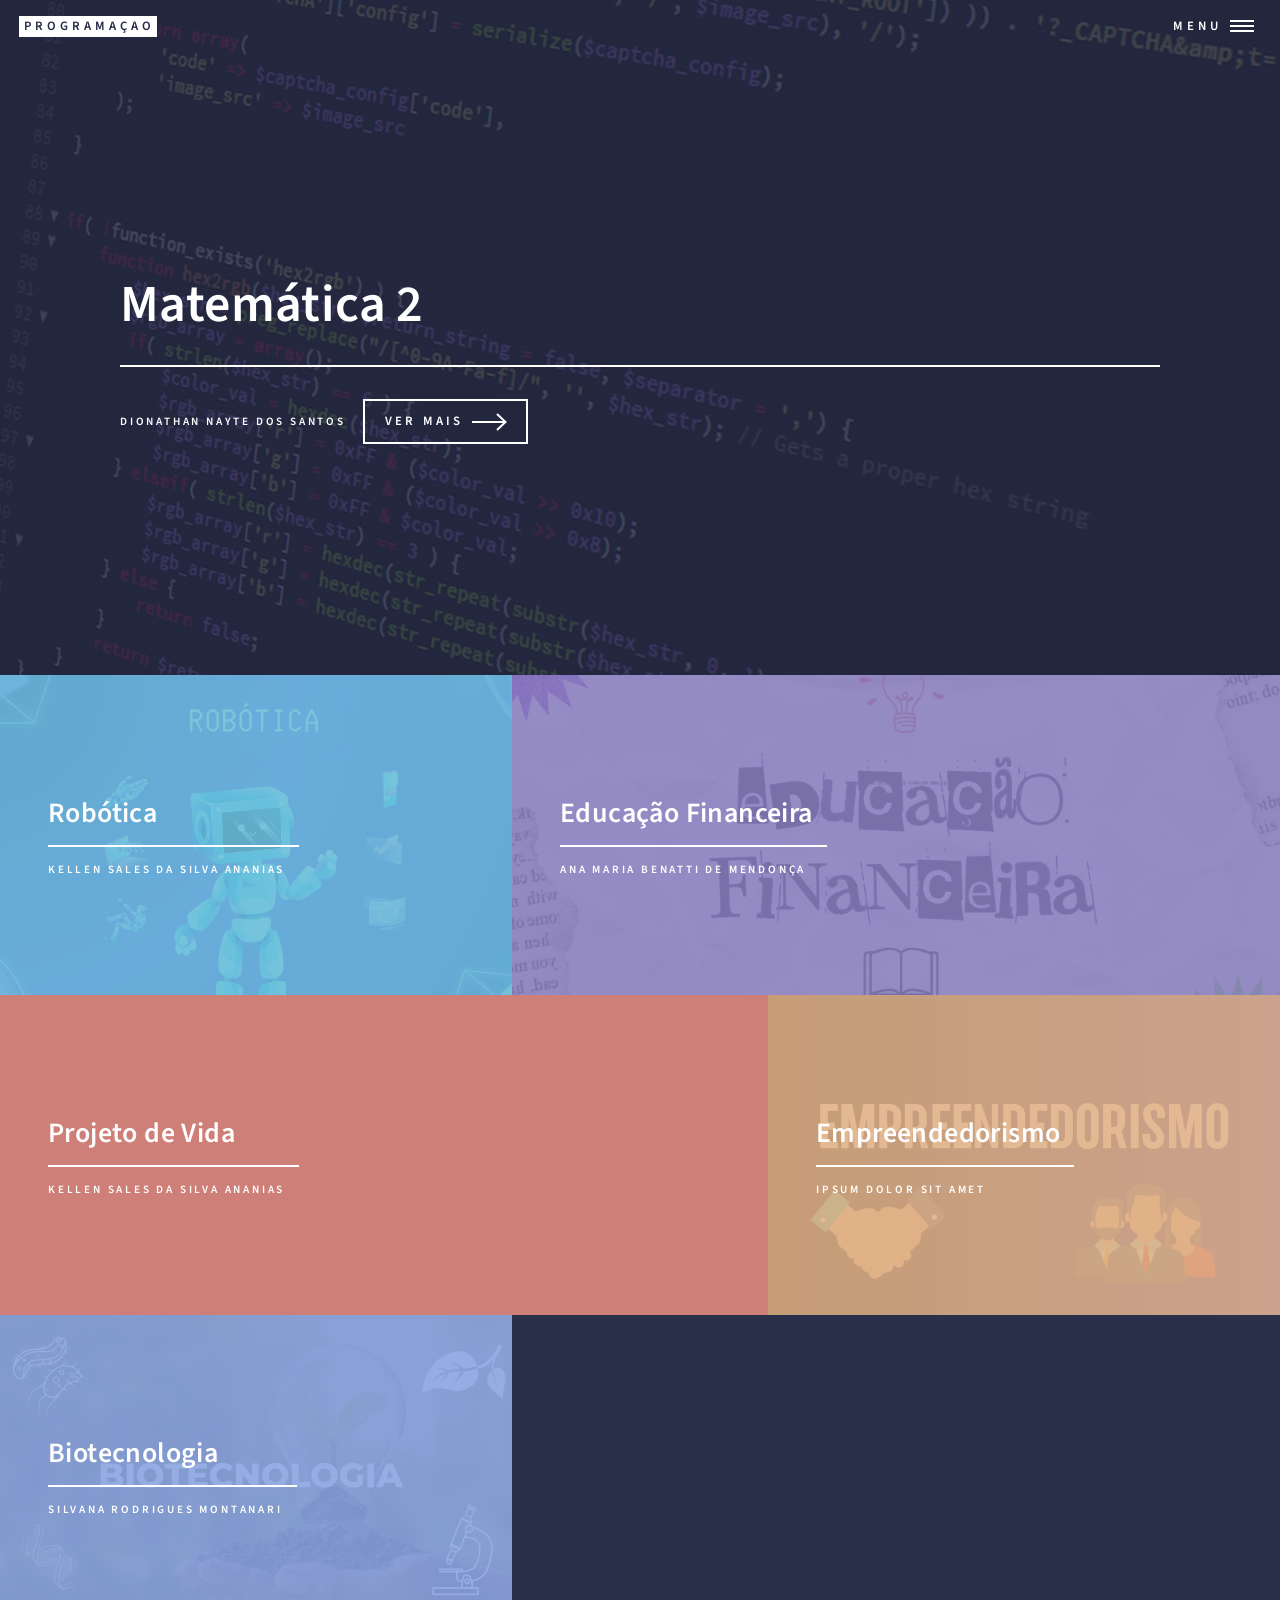
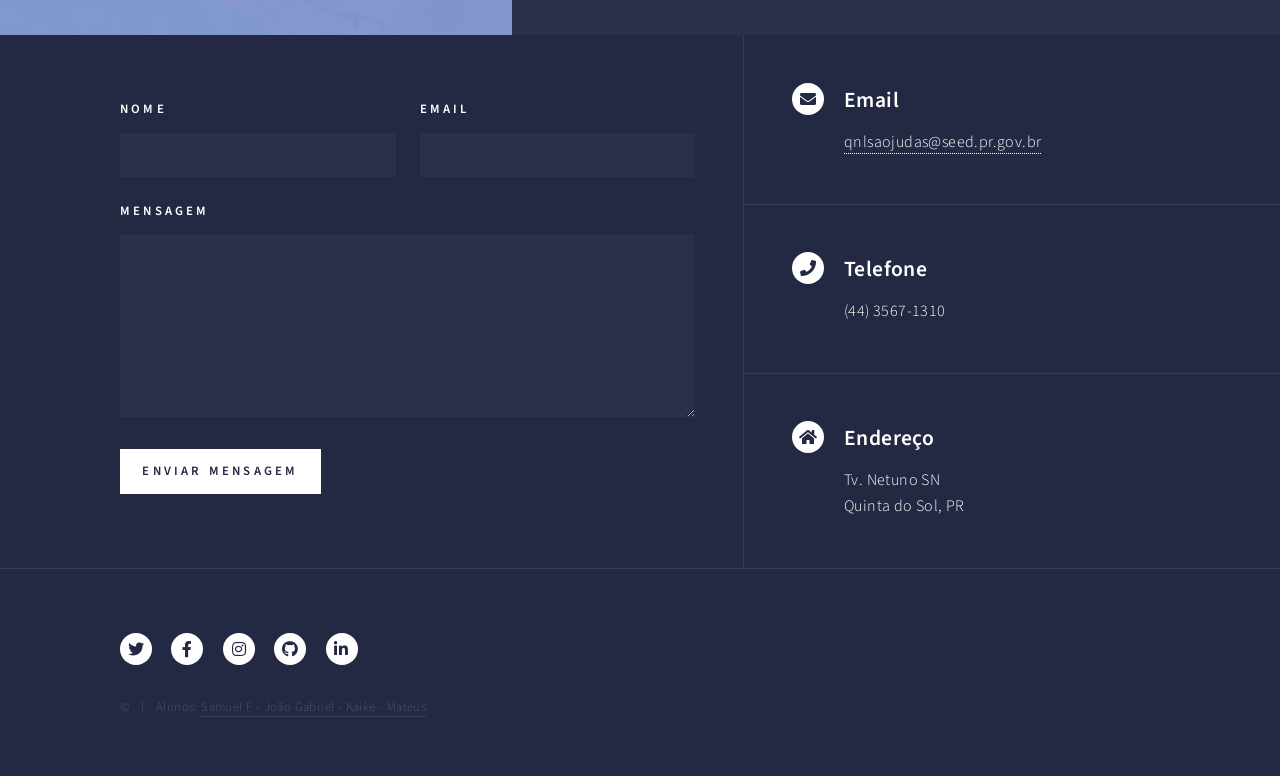
==== index.html @ 51cece38 "Add files via upload" ====
<!DOCTYPE HTML>
<!--
	Forty by HTML5 UP
	html5up.net | @ajlkn
	Free for personal and commercial use under the CCA 3.0 license (html5up.net/license)
-->
<html>
	<head>
		<title>Programaçao</title>
		<meta charset="utf-8" />
		<meta name="viewport" content="width=device-width, initial-scale=1, user-scalable=no" />
		<link rel="stylesheet" href="assets/css/main.css" />
		<noscript><link rel="stylesheet" href="assets/css/noscript.css" /></noscript>
	</head>
	<body class="is-preload">

		<!-- Wrapper -->
			<div id="wrapper">

				<!-- Header -->
					<header id="header" class="alt">
						<a href="index.html" class="logo"><strong>Programaçao</strong></a>
						<nav>
							<a href="#menu">Menu</a>
						</nav>
					</header>

				<!-- Menu -->
					<nav id="menu">
						<ul class="links">
							<li><a href="index.html">Inicio</a></li>
						</ul>
						<ul class="actions stacked">
							<li><a href="#" class="button primary fit">Ver mais</a></li>
							<li><a href="#" class="button fit">Log In</a></li>
						</ul>
					</nav>

				<!-- Banner -->
					<section id="banner" class="major">
						<div class="inner">
							<header class="major">
								<h1>Matemática 2</h1>
							</header>
							<div class="content">
								<p>Dionathan Nayte dos Santos</p>
								<ul class="actions">
									<li><a href="#one" class="button next scrolly">Ver mais</a></li>
								</ul>
							</div>
						</div>
					</section>

				<!-- Main -->
					<div id="main">

						<!-- One -->
							<section id="one" class="tiles">
								<article>
									<span class="image">
										<img src="images/robo.png" alt="" />
									</span>
									<header class="major">
										<h3><a href="landing.html" class="link">Robótica</a></h3>
										<p>KELLEN SALES DA SILVA ANANIAS</p>
									</header>
								</article>
								<article>
									<span class="image">
										<img src="images/Design.jpg" alt="" />
									</span>
									<header class="major">
										<h3><a href="landing.html" class="link">Educação Financeira</a></h3>
										<p>Ana Maria Benatti De Mendonça</p>
									</header>
								</article>
								<article>
									<span class="image">
										<img src="images/projeto.png" alt="" />
									</span>
									<header class="major">
										<h3><a href="landing.html" class="link">Projeto de Vida</a></h3>
										<p>KELLEN SALES DA SILVA ANANIAS</p>
									</header>
								</article>
								
								<article>
									<span class="image">
										<img src="images/empreender.png" alt="" />
									</span>
									<header class="major">
										<h3><a href="landing.html" class="link">Empreendedorismo</a></h3>
										<p>Ipsum dolor sit amet</p>
									</header>
								</article>
								<article>
									<span class="image">
										<img src="images/biotec.png" alt="" />
									</span>
									<header class="major">
										<h3><a href="landing.html" class="link">Biotecnologia</a></h3>
										<p>Silvana Rodrigues Montanari</p>
									</header>
								</article>
							</section>


					</div>

				<!-- Contact -->
					<section id="contact">
						<div class="inner">
							<section>
								<form method="post" action="#">
									<div class="fields">
										<div class="field half">
											<label for="name">Nome</label>
											<input type="text" name="name" id="name" />
										</div>
										<div class="field half">
											<label for="email">Email</label>
											<input type="text" name="email" id="email" />
										</div>
										<div class="field">
											<label for="message">Mensagem</label>
											<textarea name="message" id="message" rows="6"></textarea>
										</div>
									</div>
									<ul class="actions">
										<li><input type="submit" value="Enviar mensagem" class="primary" /></li>
									</ul>
								</form>
							</section>
							<section class="split">
								<section>
									<div class="contact-method">
										<span class="icon solid alt fa-envelope"></span>
										<h3>Email</h3>
										<a href="#">qnlsaojudas@seed.pr.gov.br</a>
									</div>
								</section>
								<section>
									<div class="contact-method">
										<span class="icon solid alt fa-phone"></span>
										<h3>Telefone</h3>
										<span>(44) 3567-1310</span>
									</div>
								</section>
								<section>
									<div class="contact-method">
										<span class="icon solid alt fa-home"></span>
										<h3>Endereço</h3>
										<span>Tv. Netuno SN<br />
										Quinta do Sol, PR<br /></span>
									</div>
								</section>
							</section>
						</div>
					</section>

				<!-- Footer -->
					<footer id="footer">
						<div class="inner">
							<ul class="icons">
								<li><a href="#" class="icon brands alt fa-twitter"><span class="label">Twitter</span></a></li>
								<li><a href="#" class="icon brands alt fa-facebook-f"><span class="label">Facebook</span></a></li>
								<li><a href="#" class="icon brands alt fa-instagram"><span class="label">Instagram</span></a></li>
								<li><a href="#" class="icon brands alt fa-github"><span class="label">GitHub</span></a></li>
								<li><a href="#" class="icon brands alt fa-linkedin-in"><span class="label">LinkedIn</span></a></li>
							</ul>
							<ul class="copyright">
								<li>&copy;</li><li>Alunos: <a href="">Samuel F - João Gabriel - Kaike - Mateus</a></li>
							</ul>
						</div>
					</footer>

			</div>

		<!-- Scripts -->
			<script src="assets/js/jquery.min.js"></script>
			<script src="assets/js/jquery.scrolly.min.js"></script>
			<script src="assets/js/jquery.scrollex.min.js"></script>
			<script src="assets/js/browser.min.js"></script>
			<script src="assets/js/breakpoints.min.js"></script>
			<script src="assets/js/util.js"></script>
			<script src="assets/js/main.js"></script>

	</body>
</html>
---- assets/css/main.css ----
@import url(fontawesome-all.min.css);
@import url("https://fonts.googleapis.com/css?family=Source+Sans+Pro:300,300italic,600,600italic");

/*
	Forty by HTML5 UP
	html5up.net | @ajlkn
	Free for personal and commercial use under the CCA 3.0 license (html5up.net/license)
*/

html, body, div, span, applet, object,
iframe, h1, h2, h3, h4, h5, h6, p, blockquote,
pre, a, abbr, acronym, address, big, cite,
code, del, dfn, em, img, ins, kbd, q, s, samp,
small, strike, strong, sub, sup, tt, var, b,
u, i, center, dl, dt, dd, ol, ul, li, fieldset,
form, label, legend, table, caption, tbody,
tfoot, thead, tr, th, td, article, aside,
canvas, details, embed, figure, figcaption,
footer, header, hgroup, menu, nav, output, ruby,
section, summary, time, mark, audio, video {
	margin: 0;
	padding: 0;
	border: 0;
	font-size: 100%;
	font: inherit;
	vertical-align: baseline;}

article, aside, details, figcaption, figure,
footer, header, hgroup, menu, nav, section {
	display: block;}

body {
	line-height: 1;
}

ol, ul {
	list-style: none;
}

blockquote, q {
	quotes: none;
}

	blockquote:before, blockquote:after, q:before, q:after {
		content: '';
		content: none;
	}

table {
	border-collapse: collapse;
	border-spacing: 0;
}

body {
	-webkit-text-size-adjust: none;
}

mark {
	background-color: transparent;
	color: inherit;
}

input::-moz-focus-inner {
	border: 0;
	padding: 0;
}

input, select, textarea {
	-moz-appearance: none;
	-webkit-appearance: none;
	-ms-appearance: none;
	appearance: none;
}

/* Basic */

	@-ms-viewport {
		width: device-width;
	}

	body {
		-ms-overflow-style: scrollbar;
	}

	@media screen and (max-width: 480px) {

		html, body {
			min-width: 320px;
		}

	}

	html {
		box-sizing: border-box;
	}

	*, *:before, *:after {
		box-sizing: inherit;
	}

	body {
		background: #242943;
	}

		body.is-preload *, body.is-preload *:before, body.is-preload *:after {
			-moz-animation: none !important;
			-webkit-animation: none !important;
			-ms-animation: none !important;
			animation: none !important;
			-moz-transition: none !important;
			-webkit-transition: none !important;
			-ms-transition: none !important;
			transition: none !important;
		}

/* Type */

	body, input, select, textarea {
		color: #ffffff;
		font-family: "Source Sans Pro", Helvetica, sans-serif;
		font-size: 17pt;
		font-weight: 300;
		letter-spacing: 0.025em;
		line-height: 1.65;
	}

		@media screen and (max-width: 1680px) {

			body, input, select, textarea {
				font-size: 14pt;
			}

		}

		@media screen and (max-width: 1280px) {

			body, input, select, textarea {
				font-size: 12pt;
			}

		}

		@media screen and (max-width: 360px) {

			body, input, select, textarea {
				font-size: 11pt;
			}

		}

	a {
		-moz-transition: color 0.2s ease-in-out, border-bottom-color 0.2s ease-in-out;
		-webkit-transition: color 0.2s ease-in-out, border-bottom-color 0.2s ease-in-out;
		-ms-transition: color 0.2s ease-in-out, border-bottom-color 0.2s ease-in-out;
		transition: color 0.2s ease-in-out, border-bottom-color 0.2s ease-in-out;
		border-bottom: dotted 1px;
		color: inherit;
		text-decoration: none;
	}

		a:hover {
			border-bottom-color: transparent;
			color: #9bf1ff !important;
		}

		a:active {
			color: #53e3fb !important;
		}

	strong, b {
		color: #ffffff;
		font-weight: 600;
	}

	em, i {
		font-style: italic;
	}

	p {
		margin: 0 0 2em 0;
	}

	h1, h2, h3, h4, h5, h6 {
		color: #ffffff;
		font-weight: 600;
		line-height: 1.65;
		margin: 0 0 1em 0;
	}

		h1 a, h2 a, h3 a, h4 a, h5 a, h6 a {
			color: inherit;
			border-bottom: 0;
		}

	h1 {
		font-size: 2.5em;
	}

	h2 {
		font-size: 1.75em;
	}

	h3 {
		font-size: 1.35em;
	}

	h4 {
		font-size: 1.1em;
	}

	h5 {
		font-size: 0.9em;
	}

	h6 {
		font-size: 0.7em;
	}

	@media screen and (max-width: 736px) {

		h1 {
			font-size: 2em;
		}

		h2 {
			font-size: 1.5em;
		}

		h3 {
			font-size: 1.25em;
		}

	}

	sub {
		font-size: 0.8em;
		position: relative;
		top: 0.5em;
	}

	sup {
		font-size: 0.8em;
		position: relative;
		top: -0.5em;
	}

	blockquote {
		border-left: solid 4px rgba(212, 212, 255, 0.1);
		font-style: italic;
		margin: 0 0 2em 0;
		padding: 0.5em 0 0.5em 2em;
	}

	code {
		background: rgba(212, 212, 255, 0.035);
		font-family: "Courier New", monospace;
		font-size: 0.9em;
		margin: 0 0.25em;
		padding: 0.25em 0.65em;
	}

	pre {
		-webkit-overflow-scrolling: touch;
		font-family: "Courier New", monospace;
		font-size: 0.9em;
		margin: 0 0 2em 0;
	}

		pre code {
			display: block;
			line-height: 1.75;
			padding: 1em 1.5em;
			overflow-x: auto;
		}

	hr {
		border: 0;
		border-bottom: solid 1px rgba(212, 212, 255, 0.1);
		margin: 2em 0;
	}

		hr.major {
			margin: 3em 0;
		}

	.align-left {
		text-align: left;
	}

	.align-center {
		text-align: center;
	}

	.align-right {
		text-align: right;
	}

/* Row */

	.row {
		display: flex;
		flex-wrap: wrap;
		box-sizing: border-box;
		align-items: stretch;
	}

		.row > * {
			box-sizing: border-box;
		}

		.row.gtr-uniform > * > :last-child {
			margin-bottom: 0;
		}

		.row.aln-left {
			justify-content: flex-start;
		}

		.row.aln-center {
			justify-content: center;
		}

		.row.aln-right {
			justify-content: flex-end;
		}

		.row.aln-top {
			align-items: flex-start;
		}

		.row.aln-middle {
			align-items: center;
		}

		.row.aln-bottom {
			align-items: flex-end;
		}

		.row > .imp {
			order: -1;
		}

		.row > .col-1 {
			width: 8.33333%;
		}

		.row > .off-1 {
			margin-left: 8.33333%;
		}

		.row > .col-2 {
			width: 16.66667%;
		}

		.row > .off-2 {
			margin-left: 16.66667%;
		}

		.row > .col-3 {
			width: 25%;
		}

		.row > .off-3 {
			margin-left: 25%;
		}

		.row > .col-4 {
			width: 33.33333%;
		}

		.row > .off-4 {
			margin-left: 33.33333%;
		}

		.row > .col-5 {
			width: 41.66667%;
		}

		.row > .off-5 {
			margin-left: 41.66667%;
		}

		.row > .col-6 {
			width: 50%;
		}

		.row > .off-6 {
			margin-left: 50%;
		}

		.row > .col-7 {
			width: 58.33333%;
		}

		.row > .off-7 {
			margin-left: 58.33333%;
		}

		.row > .col-8 {
			width: 66.66667%;
		}

		.row > .off-8 {
			margin-left: 66.66667%;
		}

		.row > .col-9 {
			width: 75%;
		}

		.row > .off-9 {
			margin-left: 75%;
		}

		.row > .col-10 {
			width: 83.33333%;
		}

		.row > .off-10 {
			margin-left: 83.33333%;
		}

		.row > .col-11 {
			width: 91.66667%;
		}

		.row > .off-11 {
			margin-left: 91.66667%;
		}

		.row > .col-12 {
			width: 100%;
		}

		.row > .off-12 {
			margin-left: 100%;
		}

		.row.gtr-0 {
			margin-top: 0;
			margin-left: 0em;
		}

			.row.gtr-0 > * {
				padding: 0 0 0 0em;
			}

			.row.gtr-0.gtr-uniform {
				margin-top: 0em;
			}

				.row.gtr-0.gtr-uniform > * {
					padding-top: 0em;
				}

		.row.gtr-25 {
			margin-top: 0;
			margin-left: -0.5em;
		}

			.row.gtr-25 > * {
				padding: 0 0 0 0.5em;
			}

			.row.gtr-25.gtr-uniform {
				margin-top: -0.5em;
			}

				.row.gtr-25.gtr-uniform > * {
					padding-top: 0.5em;
				}

		.row.gtr-50 {
			margin-top: 0;
			margin-left: -1em;
		}

			.row.gtr-50 > * {
				padding: 0 0 0 1em;
			}

			.row.gtr-50.gtr-uniform {
				margin-top: -1em;
			}

				.row.gtr-50.gtr-uniform > * {
					padding-top: 1em;
				}

		.row {
			margin-top: 0;
			margin-left: -2em;
		}

			.row > * {
				padding: 0 0 0 2em;
			}

			.row.gtr-uniform {
				margin-top: -2em;
			}

				.row.gtr-uniform > * {
					padding-top: 2em;
				}

		.row.gtr-150 {
			margin-top: 0;
			margin-left: -3em;
		}

			.row.gtr-150 > * {
				padding: 0 0 0 3em;
			}

			.row.gtr-150.gtr-uniform {
				margin-top: -3em;
			}

				.row.gtr-150.gtr-uniform > * {
					padding-top: 3em;
				}

		.row.gtr-200 {
			margin-top: 0;
			margin-left: -4em;
		}

			.row.gtr-200 > * {
				padding: 0 0 0 4em;
			}

			.row.gtr-200.gtr-uniform {
				margin-top: -4em;
			}

				.row.gtr-200.gtr-uniform > * {
					padding-top: 4em;
				}

		@media screen and (max-width: 1680px) {

			.row {
				display: flex;
				flex-wrap: wrap;
				box-sizing: border-box;
				align-items: stretch;
			}

				.row > * {
					box-sizing: border-box;
				}

				.row.gtr-uniform > * > :last-child {
					margin-bottom: 0;
				}

				.row.aln-left {
					justify-content: flex-start;
				}

				.row.aln-center {
					justify-content: center;
				}

				.row.aln-right {
					justify-content: flex-end;
				}

				.row.aln-top {
					align-items: flex-start;
				}

				.row.aln-middle {
					align-items: center;
				}

				.row.aln-bottom {
					align-items: flex-end;
				}

				.row > .imp-xlarge {
					order: -1;
				}

				.row > .col-1-xlarge {
					width: 8.33333%;
				}

				.row > .off-1-xlarge {
					margin-left: 8.33333%;
				}

				.row > .col-2-xlarge {
					width: 16.66667%;
				}

				.row > .off-2-xlarge {
					margin-left: 16.66667%;
				}

				.row > .col-3-xlarge {
					width: 25%;
				}

				.row > .off-3-xlarge {
					margin-left: 25%;
				}

				.row > .col-4-xlarge {
					width: 33.33333%;
				}

				.row > .off-4-xlarge {
					margin-left: 33.33333%;
				}

				.row > .col-5-xlarge {
					width: 41.66667%;
				}

				.row > .off-5-xlarge {
					margin-left: 41.66667%;
				}

				.row > .col-6-xlarge {
					width: 50%;
				}

				.row > .off-6-xlarge {
					margin-left: 50%;
				}

				.row > .col-7-xlarge {
					width: 58.33333%;
				}

				.row > .off-7-xlarge {
					margin-left: 58.33333%;
				}

				.row > .col-8-xlarge {
					width: 66.66667%;
				}

				.row > .off-8-xlarge {
					margin-left: 66.66667%;
				}

				.row > .col-9-xlarge {
					width: 75%;
				}

				.row > .off-9-xlarge {
					margin-left: 75%;
				}

				.row > .col-10-xlarge {
					width: 83.33333%;
				}

				.row > .off-10-xlarge {
					margin-left: 83.33333%;
				}

				.row > .col-11-xlarge {
					width: 91.66667%;
				}

				.row > .off-11-xlarge {
					margin-left: 91.66667%;
				}

				.row > .col-12-xlarge {
					width: 100%;
				}

				.row > .off-12-xlarge {
					margin-left: 100%;
				}

				.row.gtr-0 {
					margin-top: 0;
					margin-left: 0em;
				}

					.row.gtr-0 > * {
						padding: 0 0 0 0em;
					}

					.row.gtr-0.gtr-uniform {
						margin-top: 0em;
					}

						.row.gtr-0.gtr-uniform > * {
							padding-top: 0em;
						}

				.row.gtr-25 {
					margin-top: 0;
					margin-left: -0.5em;
				}

					.row.gtr-25 > * {
						padding: 0 0 0 0.5em;
					}

					.row.gtr-25.gtr-uniform {
						margin-top: -0.5em;
					}

						.row.gtr-25.gtr-uniform > * {
							padding-top: 0.5em;
						}

				.row.gtr-50 {
					margin-top: 0;
					margin-left: -1em;
				}

					.row.gtr-50 > * {
						padding: 0 0 0 1em;
					}

					.row.gtr-50.gtr-uniform {
						margin-top: -1em;
					}

						.row.gtr-50.gtr-uniform > * {
							padding-top: 1em;
						}

				.row {
					margin-top: 0;
					margin-left: -2em;
				}

					.row > * {
						padding: 0 0 0 2em;
					}

					.row.gtr-uniform {
						margin-top: -2em;
					}

						.row.gtr-uniform > * {
							padding-top: 2em;
						}

				.row.gtr-150 {
					margin-top: 0;
					margin-left: -3em;
				}

					.row.gtr-150 > * {
						padding: 0 0 0 3em;
					}

					.row.gtr-150.gtr-uniform {
						margin-top: -3em;
					}

						.row.gtr-150.gtr-uniform > * {
							padding-top: 3em;
						}

				.row.gtr-200 {
					margin-top: 0;
					margin-left: -4em;
				}

					.row.gtr-200 > * {
						padding: 0 0 0 4em;
					}

					.row.gtr-200.gtr-uniform {
						margin-top: -4em;
					}

						.row.gtr-200.gtr-uniform > * {
							padding-top: 4em;
						}

		}

		@media screen and (max-width: 1280px) {

			.row {
				display: flex;
				flex-wrap: wrap;
				box-sizing: border-box;
				align-items: stretch;
			}

				.row > * {
					box-sizing: border-box;
				}

				.row.gtr-uniform > * > :last-child {
					margin-bottom: 0;
				}

				.row.aln-left {
					justify-content: flex-start;
				}

				.row.aln-center {
					justify-content: center;
				}

				.row.aln-right {
					justify-content: flex-end;
				}

				.row.aln-top {
					align-items: flex-start;
				}

				.row.aln-middle {
					align-items: center;
				}

				.row.aln-bottom {
					align-items: flex-end;
				}

				.row > .imp-large {
					order: -1;
				}

				.row > .col-1-large {
					width: 8.33333%;
				}

				.row > .off-1-large {
					margin-left: 8.33333%;
				}

				.row > .col-2-large {
					width: 16.66667%;
				}

				.row > .off-2-large {
					margin-left: 16.66667%;
				}

				.row > .col-3-large {
					width: 25%;
				}

				.row > .off-3-large {
					margin-left: 25%;
				}

				.row > .col-4-large {
					width: 33.33333%;
				}

				.row > .off-4-large {
					margin-left: 33.33333%;
				}

				.row > .col-5-large {
					width: 41.66667%;
				}

				.row > .off-5-large {
					margin-left: 41.66667%;
				}

				.row > .col-6-large {
					width: 50%;
				}

				.row > .off-6-large {
					margin-left: 50%;
				}

				.row > .col-7-large {
					width: 58.33333%;
				}

				.row > .off-7-large {
					margin-left: 58.33333%;
				}

				.row > .col-8-large {
					width: 66.66667%;
				}

				.row > .off-8-large {
					margin-left: 66.66667%;
				}

				.row > .col-9-large {
					width: 75%;
				}

				.row > .off-9-large {
					margin-left: 75%;
				}

				.row > .col-10-large {
					width: 83.33333%;
				}

				.row > .off-10-large {
					margin-left: 83.33333%;
				}

				.row > .col-11-large {
					width: 91.66667%;
				}

				.row > .off-11-large {
					margin-left: 91.66667%;
				}

				.row > .col-12-large {
					width: 100%;
				}

				.row > .off-12-large {
					margin-left: 100%;
				}

				.row.gtr-0 {
					margin-top: 0;
					margin-left: 0em;
				}

					.row.gtr-0 > * {
						padding: 0 0 0 0em;
					}

					.row.gtr-0.gtr-uniform {
						margin-top: 0em;
					}

						.row.gtr-0.gtr-uniform > * {
							padding-top: 0em;
						}

				.row.gtr-25 {
					margin-top: 0;
					margin-left: -0.375em;
				}

					.row.gtr-25 > * {
						padding: 0 0 0 0.375em;
					}

					.row.gtr-25.gtr-uniform {
						margin-top: -0.375em;
					}

						.row.gtr-25.gtr-uniform > * {
							padding-top: 0.375em;
						}

				.row.gtr-50 {
					margin-top: 0;
					margin-left: -0.75em;
				}

					.row.gtr-50 > * {
						padding: 0 0 0 0.75em;
					}

					.row.gtr-50.gtr-uniform {
						margin-top: -0.75em;
					}

						.row.gtr-50.gtr-uniform > * {
							padding-top: 0.75em;
						}

				.row {
					margin-top: 0;
					margin-left: -1.5em;
				}

					.row > * {
						padding: 0 0 0 1.5em;
					}

					.row.gtr-uniform {
						margin-top: -1.5em;
					}

						.row.gtr-uniform > * {
							padding-top: 1.5em;
						}

				.row.gtr-150 {
					margin-top: 0;
					margin-left: -2.25em;
				}

					.row.gtr-150 > * {
						padding: 0 0 0 2.25em;
					}

					.row.gtr-150.gtr-uniform {
						margin-top: -2.25em;
					}

						.row.gtr-150.gtr-uniform > * {
							padding-top: 2.25em;
						}

				.row.gtr-200 {
					margin-top: 0;
					margin-left: -3em;
				}

					.row.gtr-200 > * {
						padding: 0 0 0 3em;
					}

					.row.gtr-200.gtr-uniform {
						margin-top: -3em;
					}

						.row.gtr-200.gtr-uniform > * {
							padding-top: 3em;
						}

		}

		@media screen and (max-width: 980px) {

			.row {
				display: flex;
				flex-wrap: wrap;
				box-sizing: border-box;
				align-items: stretch;
			}

				.row > * {
					box-sizing: border-box;
				}

				.row.gtr-uniform > * > :last-child {
					margin-bottom: 0;
				}

				.row.aln-left {
					justify-content: flex-start;
				}

				.row.aln-center {
					justify-content: center;
				}

				.row.aln-right {
					justify-content: flex-end;
				}

				.row.aln-top {
					align-items: flex-start;
				}

				.row.aln-middle {
					align-items: center;
				}

				.row.aln-bottom {
					align-items: flex-end;
				}

				.row > .imp-medium {
					order: -1;
				}

				.row > .col-1-medium {
					width: 8.33333%;
				}

				.row > .off-1-medium {
					margin-left: 8.33333%;
				}

				.row > .col-2-medium {
					width: 16.66667%;
				}

				.row > .off-2-medium {
					margin-left: 16.66667%;
				}

				.row > .col-3-medium {
					width: 25%;
				}

				.row > .off-3-medium {
					margin-left: 25%;
				}

				.row > .col-4-medium {
					width: 33.33333%;
				}

				.row > .off-4-medium {
					margin-left: 33.33333%;
				}

				.row > .col-5-medium {
					width: 41.66667%;
				}

				.row > .off-5-medium {
					margin-left: 41.66667%;
				}

				.row > .col-6-medium {
					width: 50%;
				}

				.row > .off-6-medium {
					margin-left: 50%;
				}

				.row > .col-7-medium {
					width: 58.33333%;
				}

				.row > .off-7-medium {
					margin-left: 58.33333%;
				}

				.row > .col-8-medium {
					width: 66.66667%;
				}

				.row > .off-8-medium {
					margin-left: 66.66667%;
				}

				.row > .col-9-medium {
					width: 75%;
				}

				.row > .off-9-medium {
					margin-left: 75%;
				}

				.row > .col-10-medium {
					width: 83.33333%;
				}

				.row > .off-10-medium {
					margin-left: 83.33333%;
				}

				.row > .col-11-medium {
					width: 91.66667%;
				}

				.row > .off-11-medium {
					margin-left: 91.66667%;
				}

				.row > .col-12-medium {
					width: 100%;
				}

				.row > .off-12-medium {
					margin-left: 100%;
				}

				.row.gtr-0 {
					margin-top: 0;
					margin-left: 0em;
				}

					.row.gtr-0 > * {
						padding: 0 0 0 0em;
					}

					.row.gtr-0.gtr-uniform {
						margin-top: 0em;
					}

						.row.gtr-0.gtr-uniform > * {
							padding-top: 0em;
						}

				.row.gtr-25 {
					margin-top: 0;
					margin-left: -0.375em;
				}

					.row.gtr-25 > * {
						padding: 0 0 0 0.375em;
					}

					.row.gtr-25.gtr-uniform {
						margin-top: -0.375em;
					}

						.row.gtr-25.gtr-uniform > * {
							padding-top: 0.375em;
						}

				.row.gtr-50 {
					margin-top: 0;
					margin-left: -0.75em;
				}

					.row.gtr-50 > * {
						padding: 0 0 0 0.75em;
					}

					.row.gtr-50.gtr-uniform {
						margin-top: -0.75em;
					}

						.row.gtr-50.gtr-uniform > * {
							padding-top: 0.75em;
						}

				.row {
					margin-top: 0;
					margin-left: -1.5em;
				}

					.row > * {
						padding: 0 0 0 1.5em;
					}

					.row.gtr-uniform {
						margin-top: -1.5em;
					}

						.row.gtr-uniform > * {
							padding-top: 1.5em;
						}

				.row.gtr-150 {
					margin-top: 0;
					margin-left: -2.25em;
				}

					.row.gtr-150 > * {
						padding: 0 0 0 2.25em;
					}

					.row.gtr-150.gtr-uniform {
						margin-top: -2.25em;
					}

						.row.gtr-150.gtr-uniform > * {
							padding-top: 2.25em;
						}

				.row.gtr-200 {
					margin-top: 0;
					margin-left: -3em;
				}

					.row.gtr-200 > * {
						padding: 0 0 0 3em;
					}

					.row.gtr-200.gtr-uniform {
						margin-top: -3em;
					}

						.row.gtr-200.gtr-uniform > * {
							padding-top: 3em;
						}

		}

		@media screen and (max-width: 736px) {

			.row {
				display: flex;
				flex-wrap: wrap;
				box-sizing: border-box;
				align-items: stretch;
			}

				.row > * {
					box-sizing: border-box;
				}

				.row.gtr-uniform > * > :last-child {
					margin-bottom: 0;
				}

				.row.aln-left {
					justify-content: flex-start;
				}

				.row.aln-center {
					justify-content: center;
				}

				.row.aln-right {
					justify-content: flex-end;
				}

				.row.aln-top {
					align-items: flex-start;
				}

				.row.aln-middle {
					align-items: center;
				}

				.row.aln-bottom {
					align-items: flex-end;
				}

				.row > .imp-small {
					order: -1;
				}

				.row > .col-1-small {
					width: 8.33333%;
				}

				.row > .off-1-small {
					margin-left: 8.33333%;
				}

				.row > .col-2-small {
					width: 16.66667%;
				}

				.row > .off-2-small {
					margin-left: 16.66667%;
				}

				.row > .col-3-small {
					width: 25%;
				}

				.row > .off-3-small {
					margin-left: 25%;
				}

				.row > .col-4-small {
					width: 33.33333%;
				}

				.row > .off-4-small {
					margin-left: 33.33333%;
				}

				.row > .col-5-small {
					width: 41.66667%;
				}

				.row > .off-5-small {
					margin-left: 41.66667%;
				}

				.row > .col-6-small {
					width: 50%;
				}

				.row > .off-6-small {
					margin-left: 50%;
				}

				.row > .col-7-small {
					width: 58.33333%;
				}

				.row > .off-7-small {
					margin-left: 58.33333%;
				}

				.row > .col-8-small {
					width: 66.66667%;
				}

				.row > .off-8-small {
					margin-left: 66.66667%;
				}

				.row > .col-9-small {
					width: 75%;
				}

				.row > .off-9-small {
					margin-left: 75%;
				}

				.row > .col-10-small {
					width: 83.33333%;
				}

				.row > .off-10-small {
					margin-left: 83.33333%;
				}

				.row > .col-11-small {
					width: 91.66667%;
				}

				.row > .off-11-small {
					margin-left: 91.66667%;
				}

				.row > .col-12-small {
					width: 100%;
				}

				.row > .off-12-small {
					margin-left: 100%;
				}

				.row.gtr-0 {
					margin-top: 0;
					margin-left: 0em;
				}

					.row.gtr-0 > * {
						padding: 0 0 0 0em;
					}

					.row.gtr-0.gtr-uniform {
						margin-top: 0em;
					}

						.row.gtr-0.gtr-uniform > * {
							padding-top: 0em;
						}

				.row.gtr-25 {
					margin-top: 0;
					margin-left: -0.3125em;
				}

					.row.gtr-25 > * {
						padding: 0 0 0 0.3125em;
					}

					.row.gtr-25.gtr-uniform {
						margin-top: -0.3125em;
					}

						.row.gtr-25.gtr-uniform > * {
							padding-top: 0.3125em;
						}

				.row.gtr-50 {
					margin-top: 0;
					margin-left: -0.625em;
				}

					.row.gtr-50 > * {
						padding: 0 0 0 0.625em;
					}

					.row.gtr-50.gtr-uniform {
						margin-top: -0.625em;
					}

						.row.gtr-50.gtr-uniform > * {
							padding-top: 0.625em;
						}

				.row {
					margin-top: 0;
					margin-left: -1.25em;
				}

					.row > * {
						padding: 0 0 0 1.25em;
					}

					.row.gtr-uniform {
						margin-top: -1.25em;
					}

						.row.gtr-uniform > * {
							padding-top: 1.25em;
						}

				.row.gtr-150 {
					margin-top: 0;
					margin-left: -1.875em;
				}

					.row.gtr-150 > * {
						padding: 0 0 0 1.875em;
					}

					.row.gtr-150.gtr-uniform {
						margin-top: -1.875em;
					}

						.row.gtr-150.gtr-uniform > * {
							padding-top: 1.875em;
						}

				.row.gtr-200 {
					margin-top: 0;
					margin-left: -2.5em;
				}

					.row.gtr-200 > * {
						padding: 0 0 0 2.5em;
					}

					.row.gtr-200.gtr-uniform {
						margin-top: -2.5em;
					}

						.row.gtr-200.gtr-uniform > * {
							padding-top: 2.5em;
						}

		}

		@media screen and (max-width: 480px) {

			.row {
				display: flex;
				flex-wrap: wrap;
				box-sizing: border-box;
				align-items: stretch;
			}

				.row > * {
					box-sizing: border-box;
				}

				.row.gtr-uniform > * > :last-child {
					margin-bottom: 0;
				}

				.row.aln-left {
					justify-content: flex-start;
				}

				.row.aln-center {
					justify-content: center;
				}

				.row.aln-right {
					justify-content: flex-end;
				}

				.row.aln-top {
					align-items: flex-start;
				}

				.row.aln-middle {
					align-items: center;
				}

				.row.aln-bottom {
					align-items: flex-end;
				}

				.row > .imp-xsmall {
					order: -1;
				}

				.row > .col-1-xsmall {
					width: 8.33333%;
				}

				.row > .off-1-xsmall {
					margin-left: 8.33333%;
				}

				.row > .col-2-xsmall {
					width: 16.66667%;
				}

				.row > .off-2-xsmall {
					margin-left: 16.66667%;
				}

				.row > .col-3-xsmall {
					width: 25%;
				}

				.row > .off-3-xsmall {
					margin-left: 25%;
				}

				.row > .col-4-xsmall {
					width: 33.33333%;
				}

				.row > .off-4-xsmall {
					margin-left: 33.33333%;
				}

				.row > .col-5-xsmall {
					width: 41.66667%;
				}

				.row > .off-5-xsmall {
					margin-left: 41.66667%;
				}

				.row > .col-6-xsmall {
					width: 50%;
				}

				.row > .off-6-xsmall {
					margin-left: 50%;
				}

				.row > .col-7-xsmall {
					width: 58.33333%;
				}

				.row > .off-7-xsmall {
					margin-left: 58.33333%;
				}

				.row > .col-8-xsmall {
					width: 66.66667%;
				}

				.row > .off-8-xsmall {
					margin-left: 66.66667%;
				}

				.row > .col-9-xsmall {
					width: 75%;
				}

				.row > .off-9-xsmall {
					margin-left: 75%;
				}

				.row > .col-10-xsmall {
					width: 83.33333%;
				}

				.row > .off-10-xsmall {
					margin-left: 83.33333%;
				}

				.row > .col-11-xsmall {
					width: 91.66667%;
				}

				.row > .off-11-xsmall {
					margin-left: 91.66667%;
				}

				.row > .col-12-xsmall {
					width: 100%;
				}

				.row > .off-12-xsmall {
					margin-left: 100%;
				}

				.row.gtr-0 {
					margin-top: 0;
					margin-left: 0em;
				}

					.row.gtr-0 > * {
						padding: 0 0 0 0em;
					}

					.row.gtr-0.gtr-uniform {
						margin-top: 0em;
					}

						.row.gtr-0.gtr-uniform > * {
							padding-top: 0em;
						}

				.row.gtr-25 {
					margin-top: 0;
					margin-left: -0.3125em;
				}

					.row.gtr-25 > * {
						padding: 0 0 0 0.3125em;
					}

					.row.gtr-25.gtr-uniform {
						margin-top: -0.3125em;
					}

						.row.gtr-25.gtr-uniform > * {
							padding-top: 0.3125em;
						}

				.row.gtr-50 {
					margin-top: 0;
					margin-left: -0.625em;
				}

					.row.gtr-50 > * {
						padding: 0 0 0 0.625em;
					}

					.row.gtr-50.gtr-uniform {
						margin-top: -0.625em;
					}

						.row.gtr-50.gtr-uniform > * {
							padding-top: 0.625em;
						}

				.row {
					margin-top: 0;
					margin-left: -1.25em;
				}

					.row > * {
						padding: 0 0 0 1.25em;
					}

					.row.gtr-uniform {
						margin-top: -1.25em;
					}

						.row.gtr-uniform > * {
							padding-top: 1.25em;
						}

				.row.gtr-150 {
					margin-top: 0;
					margin-left: -1.875em;
				}

					.row.gtr-150 > * {
						padding: 0 0 0 1.875em;
					}

					.row.gtr-150.gtr-uniform {
						margin-top: -1.875em;
					}

						.row.gtr-150.gtr-uniform > * {
							padding-top: 1.875em;
						}

				.row.gtr-200 {
					margin-top: 0;
					margin-left: -2.5em;
				}

					.row.gtr-200 > * {
						padding: 0 0 0 2.5em;
					}

					.row.gtr-200.gtr-uniform {
						margin-top: -2.5em;
					}

						.row.gtr-200.gtr-uniform > * {
							padding-top: 2.5em;
						}

		}

/* Section/Article */

	section.special, article.special {
		text-align: center;
	}

	header.major {
		width: -moz-max-content;
		width: -webkit-max-content;
		width: -ms-max-content;
		width: max-content;
		margin-bottom: 2em;
	}

		header.major > :first-child {
			margin-bottom: 0;
			width: calc(100% + 0.5em);
		}

			header.major > :first-child:after {
				content: '';
				background-color: #ffffff;
				display: block;
				height: 2px;
				margin: 0.325em 0 0.5em 0;
				width: 100%;
			}

		header.major > p {
			font-size: 0.7em;
			font-weight: 600;
			letter-spacing: 0.25em;
			margin-bottom: 0;
			text-transform: uppercase;
		}

		body.is-ie header.major > :first-child:after {
			max-width: 9em;
		}

		body.is-ie header.major > h1:after {
			max-width: 100% !important;
		}

	@media screen and (max-width: 736px) {

		header.major > p br {
			display: none;
		}

	}

/* Form */

	form {
		margin: 0 0 2em 0;
	}

		form > :last-child {
			margin-bottom: 0;
		}

		form > .fields {
			display: -moz-flex;
			display: -webkit-flex;
			display: -ms-flex;
			display: flex;
			-moz-flex-wrap: wrap;
			-webkit-flex-wrap: wrap;
			-ms-flex-wrap: wrap;
			flex-wrap: wrap;
			width: calc(100% + 3em);
			margin: -1.5em 0 2em -1.5em;
		}

			form > .fields > .field {
				-moz-flex-grow: 0;
				-webkit-flex-grow: 0;
				-ms-flex-grow: 0;
				flex-grow: 0;
				-moz-flex-shrink: 0;
				-webkit-flex-shrink: 0;
				-ms-flex-shrink: 0;
				flex-shrink: 0;
				padding: 1.5em 0 0 1.5em;
				width: calc(100% - 1.5em);
			}

				form > .fields > .field.half {
					width: calc(50% - 0.75em);
				}

				form > .fields > .field.third {
					width: calc(100%/3 - 0.5em);
				}

				form > .fields > .field.quarter {
					width: calc(25% - 0.375em);
				}

		@media screen and (max-width: 480px) {

			form > .fields {
				width: calc(100% + 3em);
				margin: -1.5em 0 2em -1.5em;
			}

				form > .fields > .field {
					padding: 1.5em 0 0 1.5em;
					width: calc(100% - 1.5em);
				}

					form > .fields > .field.half {
						width: calc(100% - 1.5em);
					}

					form > .fields > .field.third {
						width: calc(100% - 1.5em);
					}

					form > .fields > .field.quarter {
						width: calc(100% - 1.5em);
					}

		}

	label {
		color: #ffffff;
		display: block;
		font-size: 0.8em;
		font-weight: 600;
		letter-spacing: 0.25em;
		margin: 0 0 1em 0;
		text-transform: uppercase;
	}

	input[type="text"],
	input[type="password"],
	input[type="email"],
	input[type="tel"],
	input[type="search"],
	input[type="url"],
	select,
	textarea {
		-moz-appearance: none;
		-webkit-appearance: none;
		-ms-appearance: none;
		appearance: none;
		background: rgba(212, 212, 255, 0.035);
		border: none;
		border-radius: 0;
		color: inherit;
		display: block;
		outline: 0;
		padding: 0 1em;
		text-decoration: none;
		width: 100%;
	}

		input[type="text"]:invalid,
		input[type="password"]:invalid,
		input[type="email"]:invalid,
		input[type="tel"]:invalid,
		input[type="search"]:invalid,
		input[type="url"]:invalid,
		select:invalid,
		textarea:invalid {
			box-shadow: none;
		}

		input[type="text"]:focus,
		input[type="password"]:focus,
		input[type="email"]:focus,
		input[type="tel"]:focus,
		input[type="search"]:focus,
		input[type="url"]:focus,
		select:focus,
		textarea:focus {
			border-color: #9bf1ff;
			box-shadow: 0 0 0 2px #9bf1ff;
		}

	select {
		background-image: url("data:image/svg+xml;charset=utf8,%3Csvg xmlns='http://www.w3.org/2000/svg' width='40' height='40' preserveAspectRatio='none' viewBox='0 0 40 40'%3E%3Cpath d='M9.4,12.3l10.4,10.4l10.4-10.4c0.2-0.2,0.5-0.4,0.9-0.4c0.3,0,0.6,0.1,0.9,0.4l3.3,3.3c0.2,0.2,0.4,0.5,0.4,0.9 c0,0.4-0.1,0.6-0.4,0.9L20.7,31.9c-0.2,0.2-0.5,0.4-0.9,0.4c-0.3,0-0.6-0.1-0.9-0.4L4.3,17.3c-0.2-0.2-0.4-0.5-0.4-0.9 c0-0.4,0.1-0.6,0.4-0.9l3.3-3.3c0.2-0.2,0.5-0.4,0.9-0.4S9.1,12.1,9.4,12.3z' fill='rgba(212, 212, 255, 0.1)' /%3E%3C/svg%3E");
		background-size: 1.25rem;
		background-repeat: no-repeat;
		background-position: calc(100% - 1rem) center;
		height: 2.75em;
		padding-right: 2.75em;
		text-overflow: ellipsis;
	}

		select option {
			color: #ffffff;
			background: #242943;
		}

		select:focus::-ms-value {
			background-color: transparent;
		}

		select::-ms-expand {
			display: none;
		}

	input[type="text"],
	input[type="password"],
	input[type="email"],
	input[type="tel"],
	input[type="search"],
	input[type="url"],
	select {
		height: 2.75em;
	}

	textarea {
		padding: 0.75em 1em;
	}

	input[type="checkbox"],
	input[type="radio"] {
		-moz-appearance: none;
		-webkit-appearance: none;
		-ms-appearance: none;
		appearance: none;
		display: block;
		float: left;
		margin-right: -2em;
		opacity: 0;
		width: 1em;
		z-index: -1;
	}

		input[type="checkbox"] + label,
		input[type="radio"] + label {
			text-decoration: none;
			color: #ffffff;
			cursor: pointer;
			display: inline-block;
			font-weight: 300;
			padding-left: 2.65em;
			padding-right: 0.75em;
			position: relative;
		}

			input[type="checkbox"] + label:before,
			input[type="radio"] + label:before {
				-moz-osx-font-smoothing: grayscale;
				-webkit-font-smoothing: antialiased;
				display: inline-block;
				font-style: normal;
				font-variant: normal;
				text-rendering: auto;
				line-height: 1;
				text-transform: none !important;
				font-family: 'Font Awesome 5 Free';
				font-weight: 900;
			}

			input[type="checkbox"] + label:before,
			input[type="radio"] + label:before {
				background: rgba(212, 212, 255, 0.035);
				content: '';
				display: inline-block;
				font-size: 0.8em;
				height: 2.0625em;
				left: 0;
				letter-spacing: 0;
				line-height: 2.0625em;
				position: absolute;
				text-align: center;
				top: 0;
				width: 2.0625em;
			}

		input[type="checkbox"]:checked + label:before,
		input[type="radio"]:checked + label:before {
			background: #ffffff;
			border-color: #9bf1ff;
			content: '\f00c';
			color: #242943;
		}

		input[type="checkbox"]:focus + label:before,
		input[type="radio"]:focus + label:before {
			box-shadow: 0 0 0 2px #9bf1ff;
		}

	input[type="radio"] + label:before {
		border-radius: 100%;
	}

	::-webkit-input-placeholder {
		color: rgba(244, 244, 255, 0.2) !important;
		opacity: 1.0;
	}

	:-moz-placeholder {
		color: rgba(244, 244, 255, 0.2) !important;
		opacity: 1.0;
	}

	::-moz-placeholder {
		color: rgba(244, 244, 255, 0.2) !important;
		opacity: 1.0;
	}

	:-ms-input-placeholder {
		color: rgba(244, 244, 255, 0.2) !important;
		opacity: 1.0;
	}

/* Box */

	.box {
		border: solid 1px rgba(212, 212, 255, 0.1);
		margin-bottom: 2em;
		padding: 1.5em;
	}

		.box > :last-child,
		.box > :last-child > :last-child,
		.box > :last-child > :last-child > :last-child {
			margin-bottom: 0;
		}

		.box.alt {
			border: 0;
			border-radius: 0;
			padding: 0;
		}

/* Icon */

	.icon {
		text-decoration: none;
		border-bottom: none;
		position: relative;
	}

		.icon:before {
			-moz-osx-font-smoothing: grayscale;
			-webkit-font-smoothing: antialiased;
			display: inline-block;
			font-style: normal;
			font-variant: normal;
			text-rendering: auto;
			line-height: 1;
			text-transform: none !important;
			font-family: 'Font Awesome 5 Free';
			font-weight: 400;
		}

		.icon > .label {
			display: none;
		}

		.icon:before {
			line-height: inherit;
		}

		.icon.solid:before {
			font-weight: 900;
		}

		.icon.brands:before {
			font-family: 'Font Awesome 5 Brands';
		}

		.icon.alt:before {
			background-color: #ffffff;
			border-radius: 100%;
			color: #242943;
			display: inline-block;
			height: 2em;
			line-height: 2em;
			text-align: center;
			width: 2em;
		}

	a.icon.alt:before {
		-moz-transition: background-color 0.2s ease-in-out;
		-webkit-transition: background-color 0.2s ease-in-out;
		-ms-transition: background-color 0.2s ease-in-out;
		transition: background-color 0.2s ease-in-out;
	}

	a.icon.alt:hover:before {
		background-color: #6fc3df;
	}

	a.icon.alt:active:before {
		background-color: #37a6cb;
	}

/* Image */

	.image {
		border: 0;
		display: inline-block;
		position: relative;
	}

		.image img {
			display: block;
		}

		.image.left, .image.right {
			max-width: 30%;
		}

			.image.left img, .image.right img {
				width: 100%;
			}

		.image.left {
			float: left;
			margin: 0 1.5em 1.25em 0;
			top: 0.25em;
		}

		.image.right {
			float: right;
			margin: 0 0 1.25em 1.5em;
			top: 0.25em;
		}

		.image.fit {
			display: block;
			margin: 0 0 2em 0;
			width: 100%;
		}

			.image.fit img {
				width: 100%;
			}

		.image.main {
			display: block;
			margin: 2.5em 0;
			width: 100%;
		}

			.image.main img {
				width: 100%;
			}

			@media screen and (max-width: 736px) {

				.image.main {
					margin: 1.5em 0;
				}

			}

/* List */

	ol {
		list-style: decimal;
		margin: 0 0 2em 0;
		padding-left: 1.25em;
	}

		ol li {
			padding-left: 0.25em;
		}

	ul {
		list-style: disc;
		margin: 0 0 2em 0;
		padding-left: 1em;
	}

		ul li {
			padding-left: 0.5em;
		}

		ul.alt {
			list-style: none;
			padding-left: 0;
		}

			ul.alt li {
				border-top: solid 1px rgba(212, 212, 255, 0.1);
				padding: 0.5em 0;
			}

				ul.alt li:first-child {
					border-top: 0;
					padding-top: 0;
				}

	dl {
		margin: 0 0 2em 0;
	}

		dl dt {
			display: block;
			font-weight: 600;
			margin: 0 0 1em 0;
		}

		dl dd {
			margin-left: 2em;
		}

/* Actions */

	ul.actions {
		display: -moz-flex;
		display: -webkit-flex;
		display: -ms-flex;
		display: flex;
		cursor: default;
		list-style: none;
		margin-left: -1em;
		padding-left: 0;
	}

		ul.actions li {
			padding: 0 0 0 1em;
			vertical-align: middle;
		}

		ul.actions.special {
			-moz-justify-content: center;
			-webkit-justify-content: center;
			-ms-justify-content: center;
			justify-content: center;
			width: 100%;
			margin-left: 0;
		}

			ul.actions.special li:first-child {
				padding-left: 0;
			}

		ul.actions.stacked {
			-moz-flex-direction: column;
			-webkit-flex-direction: column;
			-ms-flex-direction: column;
			flex-direction: column;
			margin-left: 0;
		}

			ul.actions.stacked li {
				padding: 1.3em 0 0 0;
			}

				ul.actions.stacked li:first-child {
					padding-top: 0;
				}

		ul.actions.fit {
			width: calc(100% + 1em);
		}

			ul.actions.fit li {
				-moz-flex-grow: 1;
				-webkit-flex-grow: 1;
				-ms-flex-grow: 1;
				flex-grow: 1;
				-moz-flex-shrink: 1;
				-webkit-flex-shrink: 1;
				-ms-flex-shrink: 1;
				flex-shrink: 1;
				width: 100%;
			}

				ul.actions.fit li > * {
					width: 100%;
				}

			ul.actions.fit.stacked {
				width: 100%;
			}

/* Icons */

	ul.icons {
		cursor: default;
		list-style: none;
		padding-left: 0;
	}

		ul.icons li {
			display: inline-block;
			padding: 0 1em 0 0;
		}

			ul.icons li:last-child {
				padding-right: 0;
			}

		@media screen and (max-width: 736px) {

			ul.icons li {
				padding: 0 0.75em 0 0;
			}

		}

/* Pagination */

	ul.pagination {
		cursor: default;
		list-style: none;
		padding-left: 0;
	}

		ul.pagination li {
			display: inline-block;
			padding-left: 0;
			vertical-align: middle;
		}

			ul.pagination li > .page {
				-moz-transition: background-color 0.2s ease-in-out, color 0.2s ease-in-out;
				-webkit-transition: background-color 0.2s ease-in-out, color 0.2s ease-in-out;
				-ms-transition: background-color 0.2s ease-in-out, color 0.2s ease-in-out;
				transition: background-color 0.2s ease-in-out, color 0.2s ease-in-out;
				border-bottom: 0;
				display: inline-block;
				font-size: 0.8em;
				font-weight: 600;
				height: 1.5em;
				line-height: 1.5em;
				margin: 0 0.125em;
				min-width: 1.5em;
				padding: 0 0.5em;
				text-align: center;
			}

				ul.pagination li > .page.active {
					background-color: #ffffff;
					color: #242943;
				}

					ul.pagination li > .page.active:hover {
						background-color: #9bf1ff;
						color: #242943 !important;
					}

					ul.pagination li > .page.active:active {
						background-color: #53e3fb;
					}

			ul.pagination li:first-child {
				padding-right: 0.75em;
			}

			ul.pagination li:last-child {
				padding-left: 0.75em;
			}

		@media screen and (max-width: 480px) {

			ul.pagination li:nth-child(n+2):nth-last-child(n+2) {
				display: none;
			}

			ul.pagination li:first-child {
				padding-right: 0;
			}

		}

/* Table */

	.table-wrapper {
		-webkit-overflow-scrolling: touch;
		overflow-x: auto;
	}

	table {
		margin: 0 0 2em 0;
		width: 100%;
	}

		table tbody tr {
			border: solid 1px rgba(212, 212, 255, 0.1);
			border-left: 0;
			border-right: 0;
		}

			table tbody tr:nth-child(2n + 1) {
				background-color: rgba(212, 212, 255, 0.035);
			}

		table td {
			padding: 0.75em 0.75em;
		}

		table th {
			color: #ffffff;
			font-size: 0.9em;
			font-weight: 600;
			padding: 0 0.75em 0.75em 0.75em;
			text-align: left;
		}

		table thead {
			border-bottom: solid 2px rgba(212, 212, 255, 0.1);
		}

		table tfoot {
			border-top: solid 2px rgba(212, 212, 255, 0.1);
		}

		table.alt {
			border-collapse: separate;
		}

			table.alt tbody tr td {
				border: solid 1px rgba(212, 212, 255, 0.1);
				border-left-width: 0;
				border-top-width: 0;
			}

				table.alt tbody tr td:first-child {
					border-left-width: 1px;
				}

			table.alt tbody tr:first-child td {
				border-top-width: 1px;
			}

			table.alt thead {
				border-bottom: 0;
			}

			table.alt tfoot {
				border-top: 0;
			}

/* Button */

	input[type="submit"],
	input[type="reset"],
	input[type="button"],
	button,
	.button {
		-moz-appearance: none;
		-webkit-appearance: none;
		-ms-appearance: none;
		appearance: none;
		-moz-transition: background-color 0.2s ease-in-out, box-shadow 0.2s ease-in-out, color 0.2s ease-in-out;
		-webkit-transition: background-color 0.2s ease-in-out, box-shadow 0.2s ease-in-out, color 0.2s ease-in-out;
		-ms-transition: background-color 0.2s ease-in-out, box-shadow 0.2s ease-in-out, color 0.2s ease-in-out;
		transition: background-color 0.2s ease-in-out, box-shadow 0.2s ease-in-out, color 0.2s ease-in-out;
		background-color: transparent;
		border: 0;
		border-radius: 0;
		box-shadow: inset 0 0 0 2px #ffffff;
		color: #ffffff;
		cursor: pointer;
		display: inline-block;
		font-size: 0.8em;
		font-weight: 600;
		height: 3.5em;
		letter-spacing: 0.25em;
		line-height: 3.5em;
		padding: 0 1.75em;
		text-align: center;
		text-decoration: none;
		text-transform: uppercase;
		white-space: nowrap;
	}

		input[type="submit"]:hover, input[type="submit"]:active,
		input[type="reset"]:hover,
		input[type="reset"]:active,
		input[type="button"]:hover,
		input[type="button"]:active,
		button:hover,
		button:active,
		.button:hover,
		.button:active {
			box-shadow: inset 0 0 0 2px #9bf1ff;
			color: #9bf1ff;
		}

		input[type="submit"]:active,
		input[type="reset"]:active,
		input[type="button"]:active,
		button:active,
		.button:active {
			background-color: rgba(155, 241, 255, 0.1);
			box-shadow: inset 0 0 0 2px #53e3fb;
			color: #53e3fb;
		}

		input[type="submit"].icon:before,
		input[type="reset"].icon:before,
		input[type="button"].icon:before,
		button.icon:before,
		.button.icon:before {
			margin-right: 0.5em;
		}

		input[type="submit"].fit,
		input[type="reset"].fit,
		input[type="button"].fit,
		button.fit,
		.button.fit {
			width: 100%;
		}

		input[type="submit"].small,
		input[type="reset"].small,
		input[type="button"].small,
		button.small,
		.button.small {
			font-size: 0.6em;
		}

		input[type="submit"].large,
		input[type="reset"].large,
		input[type="button"].large,
		button.large,
		.button.large {
			font-size: 1.25em;
			height: 3em;
			line-height: 3em;
		}

		input[type="submit"].next,
		input[type="reset"].next,
		input[type="button"].next,
		button.next,
		.button.next {
			padding-right: 4.5em;
			position: relative;
		}

			input[type="submit"].next:before, input[type="submit"].next:after,
			input[type="reset"].next:before,
			input[type="reset"].next:after,
			input[type="button"].next:before,
			input[type="button"].next:after,
			button.next:before,
			button.next:after,
			.button.next:before,
			.button.next:after {
				-moz-transition: opacity 0.2s ease-in-out;
				-webkit-transition: opacity 0.2s ease-in-out;
				-ms-transition: opacity 0.2s ease-in-out;
				transition: opacity 0.2s ease-in-out;
				background-position: center right;
				background-repeat: no-repeat;
				background-size: 36px 24px;
				content: '';
				display: block;
				height: 100%;
				position: absolute;
				right: 1.5em;
				top: 0;
				vertical-align: middle;
				width: 36px;
			}

			input[type="submit"].next:before,
			input[type="reset"].next:before,
			input[type="button"].next:before,
			button.next:before,
			.button.next:before {
				background-image: url("data:image/svg+xml;charset=utf8,%3Csvg xmlns='http://www.w3.org/2000/svg' xmlns:xlink='http://www.w3.org/1999/xlink' width='36px' height='24px' viewBox='0 0 36 24' zoomAndPan='disable'%3E%3Cstyle%3Eline %7B stroke: %23ffffff%3B stroke-width: 2px%3B %7D%3C/style%3E%3Cline x1='0' y1='12' x2='34' y2='12' /%3E%3Cline x1='25' y1='4' x2='34' y2='12.5' /%3E%3Cline x1='25' y1='20' x2='34' y2='11.5' /%3E%3C/svg%3E");
			}

			input[type="submit"].next:after,
			input[type="reset"].next:after,
			input[type="button"].next:after,
			button.next:after,
			.button.next:after {
				background-image: url("data:image/svg+xml;charset=utf8,%3Csvg xmlns='http://www.w3.org/2000/svg' xmlns:xlink='http://www.w3.org/1999/xlink' width='36px' height='24px' viewBox='0 0 36 24' zoomAndPan='disable'%3E%3Cstyle%3Eline %7B stroke: %239bf1ff%3B stroke-width: 2px%3B %7D%3C/style%3E%3Cline x1='0' y1='12' x2='34' y2='12' /%3E%3Cline x1='25' y1='4' x2='34' y2='12.5' /%3E%3Cline x1='25' y1='20' x2='34' y2='11.5' /%3E%3C/svg%3E");
				opacity: 0;
				z-index: 1;
			}

			input[type="submit"].next:hover:after, input[type="submit"].next:active:after,
			input[type="reset"].next:hover:after,
			input[type="reset"].next:active:after,
			input[type="button"].next:hover:after,
			input[type="button"].next:active:after,
			button.next:hover:after,
			button.next:active:after,
			.button.next:hover:after,
			.button.next:active:after {
				opacity: 1;
			}

			@media screen and (max-width: 1280px) {

				input[type="submit"].next,
				input[type="reset"].next,
				input[type="button"].next,
				button.next,
				.button.next {
					padding-right: 5em;
				}

			}

		input[type="submit"].primary,
		input[type="reset"].primary,
		input[type="button"].primary,
		button.primary,
		.button.primary {
			background-color: #ffffff;
			box-shadow: none;
			color: #242943;
		}

			input[type="submit"].primary:hover, input[type="submit"].primary:active,
			input[type="reset"].primary:hover,
			input[type="reset"].primary:active,
			input[type="button"].primary:hover,
			input[type="button"].primary:active,
			button.primary:hover,
			button.primary:active,
			.button.primary:hover,
			.button.primary:active {
				background-color: #9bf1ff;
				color: #242943 !important;
			}

			input[type="submit"].primary:active,
			input[type="reset"].primary:active,
			input[type="button"].primary:active,
			button.primary:active,
			.button.primary:active {
				background-color: #53e3fb;
			}

		input[type="submit"].disabled, input[type="submit"]:disabled,
		input[type="reset"].disabled,
		input[type="reset"]:disabled,
		input[type="button"].disabled,
		input[type="button"]:disabled,
		button.disabled,
		button:disabled,
		.button.disabled,
		.button:disabled {
			pointer-events: none;
			cursor: default;
			opacity: 0.25;
		}

/* Tiles */

	.tiles {
		display: -moz-flex;
		display: -webkit-flex;
		display: -ms-flex;
		display: flex;
		-moz-flex-wrap: wrap;
		-webkit-flex-wrap: wrap;
		-ms-flex-wrap: wrap;
		flex-wrap: wrap;
		border-top: 0 !important;
	}

		.tiles + * {
			border-top: 0 !important;
		}

		.tiles article {
			-moz-align-items: center;
			-webkit-align-items: center;
			-ms-align-items: center;
			align-items: center;
			display: -moz-flex;
			display: -webkit-flex;
			display: -ms-flex;
			display: flex;
			-moz-transition: -moz-transform 0.25s ease, opacity 0.25s ease, -moz-filter 1s ease, -webkit-filter 1s ease;
			-webkit-transition: -webkit-transform 0.25s ease, opacity 0.25s ease, -webkit-filter 1s ease, -webkit-filter 1s ease;
			-ms-transition: -ms-transform 0.25s ease, opacity 0.25s ease, -ms-filter 1s ease, -webkit-filter 1s ease;
			transition: transform 0.25s ease, opacity 0.25s ease, filter 1s ease, -webkit-filter 1s ease;
			padding: 4em 4em 2em 4em ;
			background-position: center;
			background-repeat: no-repeat;
			background-size: cover;
			cursor: default;
			height: 40vh;
			max-height: 40em;
			min-height: 23em;
			overflow: hidden;
			position: relative;
			width: 40%;
		}

			.tiles article .image {
				display: none;
			}

			.tiles article header {
				position: relative;
				z-index: 3;
			}

			.tiles article h3 {
				font-size: 1.75em;
			}

				.tiles article h3 a:hover {
					color: inherit !important;
				}

			.tiles article .link.primary {
				border: 0;
				height: 100%;
				left: 0;
				position: absolute;
				top: 0;
				width: 100%;
				z-index: 4;
			}

			.tiles article:before {
				-moz-transition: opacity 0.5s ease;
				-webkit-transition: opacity 0.5s ease;
				-ms-transition: opacity 0.5s ease;
				transition: opacity 0.5s ease;
				bottom: 0;
				content: '';
				display: block;
				height: 100%;
				left: 0;
				opacity: 0.85;
				position: absolute;
				width: 100%;
				z-index: 2;
			}

			.tiles article:after {
				background-color: rgba(36, 41, 67, 0.25);
				content: '';
				display: block;
				height: 100%;
				left: 0;
				position: absolute;
				top: 0;
				width: 100%;
				z-index: 1;
			}

			.tiles article:hover:before {
				opacity: 0;
			}

			.tiles article.is-transitioning {
				-moz-transform: scale(0.95);
				-webkit-transform: scale(0.95);
				-ms-transform: scale(0.95);
				transform: scale(0.95);
				-moz-filter: blur(0.5em);
				-webkit-filter: blur(0.5em);
				-ms-filter: blur(0.5em);
				filter: blur(0.5em);
				opacity: 0;
			}

			.tiles article:nth-child(4n - 1), .tiles article:nth-child(4n - 2) {
				width: 60%;
			}

			.tiles article:nth-child(6n - 5):before {
				background-color: #6fc3df;
			}

			.tiles article:nth-child(6n - 4):before {
				background-color: #8d82c4;
			}

			.tiles article:nth-child(6n - 3):before {
				background-color: #ec8d81;
			}

			.tiles article:nth-child(6n - 2):before {
				background-color: #e7b788;
			}

			.tiles article:nth-child(6n - 1):before {
				background-color: #8ea9e8;
			}

			.tiles article:nth-child(6n):before {
				background-color: #87c5a4;
			}

		@media screen and (max-width: 1280px) {

			.tiles article {
				padding: 4em 3em 2em 3em ;
				height: 30vh;
				max-height: 30em;
				min-height: 20em;
			}

		}

		@media screen and (max-width: 980px) {

			.tiles article {
				width: 50% !important;
			}

		}

		@media screen and (max-width: 736px) {

			.tiles article {
				padding: 3em 1.5em 1em 1.5em ;
				height: 16em;
				max-height: none;
				min-height: 0;
			}

				.tiles article h3 {
					font-size: 1.5em;
				}

		}

		@media screen and (max-width: 480px) {

			.tiles {
				display: block;
			}

				.tiles article {
					height: 20em;
					width: 100% !important;
				}

		}

/* Contact Method */

	.contact-method {
		margin: 0 0 2em 0;
		padding-left: 3.25em;
		position: relative;
	}

		.contact-method .icon {
			left: 0;
			position: absolute;
			top: 0;
		}

		.contact-method h3 {
			margin: 0 0 0.5em 0;
		}

/* Spotlights */

	.spotlights {
		border-top: 0 !important;
	}

		.spotlights + * {
			border-top: 0 !important;
		}

		.spotlights > section {
			display: -moz-flex;
			display: -webkit-flex;
			display: -ms-flex;
			display: flex;
			-moz-flex-direction: row;
			-webkit-flex-direction: row;
			-ms-flex-direction: row;
			flex-direction: row;
			background-color: #2e3450;
		}

			.spotlights > section > .image {
				background-position: center center;
				background-size: cover;
				border-radius: 0;
				display: block;
				position: relative;
				width: 30%;
			}

				.spotlights > section > .image img {
					border-radius: 0;
					display: block;
					width: 100%;
				}

				.spotlights > section > .image:before {
					background: rgba(36, 41, 67, 0.9);
					content: '';
					display: block;
					height: 100%;
					left: 0;
					opacity: 0;
					position: absolute;
					top: 0;
					width: 100%;
				}

			.spotlights > section > .content {
				display: -moz-flex;
				display: -webkit-flex;
				display: -ms-flex;
				display: flex;
				-moz-flex-direction: column;
				-webkit-flex-direction: column;
				-ms-flex-direction: column;
				flex-direction: column;
				-moz-justify-content: center;
				-webkit-justify-content: center;
				-ms-justify-content: center;
				justify-content: center;
				-moz-align-items: center;
				-webkit-align-items: center;
				-ms-align-items: center;
				align-items: center;
				padding: 2em 3em 0.1em 3em ;
				width: 70%;
			}

				.spotlights > section > .content > .inner {
					margin: 0 auto;
					max-width: 100%;
					width: 65em;
				}

			.spotlights > section:nth-child(2n) {
				-moz-flex-direction: row-reverse;
				-webkit-flex-direction: row-reverse;
				-ms-flex-direction: row-reverse;
				flex-direction: row-reverse;
				background-color: #333856;
			}

				.spotlights > section:nth-child(2n) > .content {
					-moz-align-items: -moz-flex-end;
					-webkit-align-items: -webkit-flex-end;
					-ms-align-items: -ms-flex-end;
					align-items: flex-end;
				}

		@media screen and (max-width: 1680px) {

			.spotlights > section > .image {
				width: 40%;
			}

			.spotlights > section > .content {
				width: 60%;
			}

		}

		@media screen and (max-width: 1280px) {

			.spotlights > section > .image {
				width: 45%;
			}

			.spotlights > section > .content {
				width: 55%;
			}

		}

		@media screen and (max-width: 980px) {

			.spotlights > section {
				display: block;
			}

				.spotlights > section > .image {
					width: 100%;
				}

				.spotlights > section > .content {
					padding: 4em 3em 2em 3em ;
					width: 100%;
				}

		}

		@media screen and (max-width: 736px) {

			.spotlights > section > .content {
				padding: 3em 1.5em 1em 1.5em ;
			}

		}

/* Header */

	@-moz-keyframes reveal-header {
		0% {
			top: -4em;
			opacity: 0;
		}

		100% {
			top: 0;
			opacity: 1;
		}
	}

	@-webkit-keyframes reveal-header {
		0% {
			top: -4em;
			opacity: 0;
		}

		100% {
			top: 0;
			opacity: 1;
		}
	}

	@-ms-keyframes reveal-header {
		0% {
			top: -4em;
			opacity: 0;
		}

		100% {
			top: 0;
			opacity: 1;
		}
	}

	@keyframes reveal-header {
		0% {
			top: -4em;
			opacity: 0;
		}

		100% {
			top: 0;
			opacity: 1;
		}
	}

	#header {
		display: -moz-flex;
		display: -webkit-flex;
		display: -ms-flex;
		display: flex;
		background-color: #2a2f4a;
		box-shadow: 0 0 0.25em 0 rgba(0, 0, 0, 0.15);
		cursor: default;
		font-weight: 600;
		height: 3.25em;
		left: 0;
		letter-spacing: 0.25em;
		line-height: 3.25em;
		margin: 0;
		position: fixed;
		text-transform: uppercase;
		top: 0;
		width: 100%;
		z-index: 10000;
	}

		#header .logo {
			border: 0;
			display: inline-block;
			font-size: 0.8em;
			height: inherit;
			line-height: inherit;
			padding: 0 1.5em;
		}

			#header .logo strong {
				-moz-transition: background-color 0.2s ease-in-out, color 0.2s ease-in-out;
				-webkit-transition: background-color 0.2s ease-in-out, color 0.2s ease-in-out;
				-ms-transition: background-color 0.2s ease-in-out, color 0.2s ease-in-out;
				transition: background-color 0.2s ease-in-out, color 0.2s ease-in-out;
				background-color: #ffffff;
				color: #242943;
				display: inline-block;
				line-height: 1.65em;
				margin-right: 0.325em;
				padding: 0 0.125em 0 0.375em;
			}

			#header .logo:hover strong {
				background-color: #9bf1ff;
			}

			#header .logo:active strong {
				background-color: #53e3fb;
			}

		#header nav {
			display: -moz-flex;
			display: -webkit-flex;
			display: -ms-flex;
			display: flex;
			-moz-justify-content: -moz-flex-end;
			-webkit-justify-content: -webkit-flex-end;
			-ms-justify-content: -ms-flex-end;
			justify-content: flex-end;
			-moz-flex-grow: 1;
			-webkit-flex-grow: 1;
			-ms-flex-grow: 1;
			flex-grow: 1;
			height: inherit;
			line-height: inherit;
		}

			#header nav a {
				border: 0;
				display: block;
				font-size: 0.8em;
				height: inherit;
				line-height: inherit;
				padding: 0 0.75em;
				position: relative;
				vertical-align: middle;
			}

				#header nav a:last-child {
					padding-right: 1.5em;
				}

				#header nav a[href="#menu"] {
					padding-right: 3.325em !important;
				}

					#header nav a[href="#menu"]:before, #header nav a[href="#menu"]:after {
						background-image: url("data:image/svg+xml;charset=utf8,%3Csvg xmlns='http://www.w3.org/2000/svg' width='24' height='32' viewBox='0 0 24 32' preserveAspectRatio='none'%3E%3Cstyle%3Eline %7B stroke-width: 2px%3B stroke: %23ffffff%3B %7D%3C/style%3E%3Cline x1='0' y1='11' x2='24' y2='11' /%3E%3Cline x1='0' y1='21' x2='24' y2='21' /%3E%3Cline x1='0' y1='16' x2='24' y2='16' /%3E%3C/svg%3E");
						background-position: center;
						background-repeat: no-repeat;
						background-size: 24px 32px;
						content: '';
						display: block;
						height: 100%;
						position: absolute;
						right: 1.5em;
						top: 0;
						vertical-align: middle;
						width: 24px;
					}

					#header nav a[href="#menu"]:after {
						-moz-transition: opacity 0.2s ease-in-out;
						-webkit-transition: opacity 0.2s ease-in-out;
						-ms-transition: opacity 0.2s ease-in-out;
						transition: opacity 0.2s ease-in-out;
						background-image: url("data:image/svg+xml;charset=utf8,%3Csvg xmlns='http://www.w3.org/2000/svg' width='24' height='32' viewBox='0 0 24 32' preserveAspectRatio='none'%3E%3Cstyle%3Eline %7B stroke-width: 2px%3B stroke: %239bf1ff%3B %7D%3C/style%3E%3Cline x1='0' y1='11' x2='24' y2='11' /%3E%3Cline x1='0' y1='21' x2='24' y2='21' /%3E%3Cline x1='0' y1='16' x2='24' y2='16' /%3E%3C/svg%3E");
						opacity: 0;
						z-index: 1;
					}

					#header nav a[href="#menu"]:hover:after, #header nav a[href="#menu"]:active:after {
						opacity: 1;
					}

					#header nav a[href="#menu"]:last-child {
						padding-right: 3.875em !important;
					}

						#header nav a[href="#menu"]:last-child:before, #header nav a[href="#menu"]:last-child:after {
							right: 2em;
						}

		#header.reveal {
			-moz-animation: reveal-header 0.35s ease;
			-webkit-animation: reveal-header 0.35s ease;
			-ms-animation: reveal-header 0.35s ease;
			animation: reveal-header 0.35s ease;
		}

		#header.alt {
			-moz-transition: opacity 2.5s ease;
			-webkit-transition: opacity 2.5s ease;
			-ms-transition: opacity 2.5s ease;
			transition: opacity 2.5s ease;
			-moz-transition-delay: 0.75s;
			-webkit-transition-delay: 0.75s;
			-ms-transition-delay: 0.75s;
			transition-delay: 0.75s;
			-moz-animation: none;
			-webkit-animation: none;
			-ms-animation: none;
			animation: none;
			background-color: transparent;
			box-shadow: none;
			position: absolute;
		}

			#header.alt.style1 .logo strong {
				color: #6fc3df;
			}

			#header.alt.style2 .logo strong {
				color: #8d82c4;
			}

			#header.alt.style3 .logo strong {
				color: #ec8d81;
			}

			#header.alt.style4 .logo strong {
				color: #e7b788;
			}

			#header.alt.style5 .logo strong {
				color: #8ea9e8;
			}

			#header.alt.style6 .logo strong {
				color: #87c5a4;
			}

		body.is-preload #header.alt {
			opacity: 0;
		}

		@media screen and (max-width: 1680px) {

			#header nav a[href="#menu"] {
				padding-right: 3.75em !important;
			}

				#header nav a[href="#menu"]:last-child {
					padding-right: 4.25em !important;
				}

		}

		@media screen and (max-width: 1280px) {

			#header nav a[href="#menu"] {
				padding-right: 4em !important;
			}

				#header nav a[href="#menu"]:last-child {
					padding-right: 4.5em !important;
				}

		}

		@media screen and (max-width: 736px) {

			#header {
				height: 2.75em;
				line-height: 2.75em;
			}

				#header .logo {
					padding: 0 1em;
				}

				#header nav a {
					padding: 0 0.5em;
				}

					#header nav a:last-child {
						padding-right: 1em;
					}

					#header nav a[href="#menu"] {
						padding-right: 3.25em !important;
					}

						#header nav a[href="#menu"]:before, #header nav a[href="#menu"]:after {
							right: 0.75em;
						}

						#header nav a[href="#menu"]:last-child {
							padding-right: 4em !important;
						}

							#header nav a[href="#menu"]:last-child:before, #header nav a[href="#menu"]:last-child:after {
								right: 1.5em;
							}

		}

		@media screen and (max-width: 480px) {

			#header .logo span {
				display: none;
			}

			#header nav a[href="#menu"] {
				overflow: hidden;
				padding-right: 0 !important;
				text-indent: 5em;
				white-space: nowrap;
				width: 5em;
			}

				#header nav a[href="#menu"]:before, #header nav a[href="#menu"]:after {
					right: 0;
					width: inherit;
				}

				#header nav a[href="#menu"]:last-child:before, #header nav a[href="#menu"]:last-child:after {
					width: 4em;
					right: 0;
				}

		}

/* Banner */

	#banner {
		-moz-align-items: center;
		-webkit-align-items: center;
		-ms-align-items: center;
		align-items: center;
		background-image: url("../../images/banner2.jpg");
		display: -moz-flex;
		display: -webkit-flex;
		display: -ms-flex;
		display: flex;
		padding: 6em 0 2em 0 ;
		background-attachment: fixed;
		background-position: center;
		background-repeat: no-repeat;
		background-size: cover;
		border-bottom: 0 !important;
		cursor: default;
		height: 60vh;
		margin-bottom: -3.25em;
		max-height: 32em;
		min-height: 22em;
		position: relative;
		top: -3.25em;
	}

		#banner:after {
			-moz-transition: opacity 2.5s ease;
			-webkit-transition: opacity 2.5s ease;
			-ms-transition: opacity 2.5s ease;
			transition: opacity 2.5s ease;
			-moz-transition-delay: 0.75s;
			-webkit-transition-delay: 0.75s;
			-ms-transition-delay: 0.75s;
			transition-delay: 0.75s;
			pointer-events: none;
			background-color: #242943;
			content: '';
			display: block;
			height: 100%;
			left: 0;
			opacity: 0.85;
			position: absolute;
			top: 0;
			width: 100%;
			z-index: 1;
		}

		#banner h1 {
			font-size: 3.25em;
		}

		#banner > .inner {
			-moz-transition: opacity 1.5s ease, -moz-transform 0.5s ease-out, -moz-filter 0.5s ease, -webkit-filter 0.5s ease;
			-webkit-transition: opacity 1.5s ease, -webkit-transform 0.5s ease-out, -webkit-filter 0.5s ease, -webkit-filter 0.5s ease;
			-ms-transition: opacity 1.5s ease, -ms-transform 0.5s ease-out, -ms-filter 0.5s ease, -webkit-filter 0.5s ease;
			transition: opacity 1.5s ease, transform 0.5s ease-out, filter 0.5s ease, -webkit-filter 0.5s ease;
			padding: 0 !important;
			position: relative;
			z-index: 2;
		}

			#banner > .inner .image {
				display: none;
			}

			#banner > .inner header {
				width: auto;
			}

				#banner > .inner header > :first-child {
					width: auto;
				}

					#banner > .inner header > :first-child:after {
						max-width: 100%;
					}

			#banner > .inner .content {
				display: -moz-flex;
				display: -webkit-flex;
				display: -ms-flex;
				display: flex;
				-moz-align-items: center;
				-webkit-align-items: center;
				-ms-align-items: center;
				align-items: center;
				margin: 0 0 2em 0;
			}

				#banner > .inner .content > * {
					margin-right: 1.5em;
					margin-bottom: 0;
				}

				#banner > .inner .content > :last-child {
					margin-right: 0;
				}

				#banner > .inner .content p {
					font-size: 0.7em;
					font-weight: 600;
					letter-spacing: 0.25em;
					text-transform: uppercase;
				}

		#banner.major {
			height: 75vh;
			min-height: 30em;
			max-height: 50em;
		}

			#banner.major.alt {
				opacity: 0.75;
			}

		#banner.style1:after {
			background-color: #6fc3df;
		}

		#banner.style2:after {
			background-color: #8d82c4;
		}

		#banner.style3:after {
			background-color: #ec8d81;
		}

		#banner.style4:after {
			background-color: #e7b788;
		}

		#banner.style5:after {
			background-color: #8ea9e8;
		}

		#banner.style6:after {
			background-color: #87c5a4;
		}

		body.is-preload #banner:after {
			opacity: 1.0;
		}

		body.is-preload #banner > .inner {
			-moz-filter: blur(0.125em);
			-webkit-filter: blur(0.125em);
			-ms-filter: blur(0.125em);
			filter: blur(0.125em);
			-moz-transform: translateX(-0.5em);
			-webkit-transform: translateX(-0.5em);
			-ms-transform: translateX(-0.5em);
			transform: translateX(-0.5em);
			opacity: 0;
		}

		@media screen and (max-width: 1280px) {

			#banner {
				background-attachment: scroll;
			}

		}

		@media screen and (max-width: 736px) {

			#banner {
				padding: 5em 0 1em 0 ;
				height: auto;
				margin-bottom: -2.75em;
				max-height: none;
				min-height: 0;
				top: -2.75em;
			}

				#banner h1 {
					font-size: 2em;
				}

				#banner > .inner .content {
					display: block;
				}

					#banner > .inner .content > * {
						margin-right: 0;
						margin-bottom: 2em;
					}

				#banner.major {
					height: auto;
					min-height: 0;
					max-height: none;
				}

		}

		@media screen and (max-width: 480px) {

			#banner {
				padding: 6em 0 2em 0 ;
			}

				#banner > .inner .content p br {
					display: none;
				}

				#banner.major {
					padding: 8em 0 4em 0 ;
				}

		}

/* Main */

	#main {
		background-color: #2a2f4a;
	}

		#main > * {
			border-top: solid 1px rgba(212, 212, 255, 0.1);
		}

			#main > *:first-child {
				border-top: 0;
			}

			#main > * > .inner {
				padding: 4em 0 2em 0 ;
				margin: 0 auto;
				max-width: 65em;
				width: calc(100% - 6em);
			}

				@media screen and (max-width: 736px) {

					#main > * > .inner {
						padding: 3em 0 1em 0 ;
						width: calc(100% - 3em);
					}

				}

		#main.alt {
			background-color: transparent;
			border-bottom: solid 1px rgba(212, 212, 255, 0.1);
		}

/* Contact */

	#contact {
		border-bottom: solid 1px rgba(212, 212, 255, 0.1);
		overflow-x: hidden;
	}

		#contact > .inner {
			display: -moz-flex;
			display: -webkit-flex;
			display: -ms-flex;
			display: flex;
			padding: 0 !important;
		}

			#contact > .inner > :nth-child(2n - 1) {
				padding: 4em 3em 2em 0 ;
				border-right: solid 1px rgba(212, 212, 255, 0.1);
				width: 60%;
			}

			#contact > .inner > :nth-child(2n) {
				padding-left: 3em;
				width: 40%;
			}

			#contact > .inner > .split {
				padding: 0;
			}

				#contact > .inner > .split > * {
					padding: 3em 0 1em 3em ;
					position: relative;
				}

					#contact > .inner > .split > *:before {
						border-top: solid 1px rgba(212, 212, 255, 0.1);
						content: '';
						display: block;
						margin-left: -3em;
						position: absolute;
						top: 0;
						width: calc(100vw + 3em);
					}

				#contact > .inner > .split > :first-child:before {
					display: none;
				}

		@media screen and (max-width: 980px) {

			#contact > .inner {
				display: block;
			}

				#contact > .inner > :nth-child(2n - 1) {
					padding: 4em 0 2em 0 ;
					border-right: 0;
					width: 100%;
				}

				#contact > .inner > :nth-child(2n) {
					padding-left: 0;
					width: 100%;
				}

				#contact > .inner > .split > * {
					padding: 3em 0 1em 0 ;
				}

				#contact > .inner > .split > :first-child:before {
					display: block;
				}

		}

		@media screen and (max-width: 736px) {

			#contact > .inner > :nth-child(2n - 1) {
				padding: 3em 0 1em 0 ;
			}

		}

/* Footer */

	#footer .copyright {
		font-size: 0.8em;
		list-style: none;
		padding-left: 0;
	}

		#footer .copyright li {
			border-left: solid 1px rgba(212, 212, 255, 0.1);
			color: rgba(244, 244, 255, 0.2);
			display: inline-block;
			line-height: 1;
			margin-left: 1em;
			padding-left: 1em;
		}

			#footer .copyright li:first-child {
				border-left: 0;
				margin-left: 0;
				padding-left: 0;
			}

	@media screen and (max-width: 480px) {

		#footer .copyright li {
			display: block;
			border-left: 0;
			margin-left: 0;
			padding-left: 0;
			line-height: inherit;
		}

	}

/* Wrapper */

	#wrapper {
		-moz-transition: -moz-filter 0.35s ease, -webkit-filter 0.35s ease, opacity 0.375s ease-out;
		-webkit-transition: -webkit-filter 0.35s ease, -webkit-filter 0.35s ease, opacity 0.375s ease-out;
		-ms-transition: -ms-filter 0.35s ease, -webkit-filter 0.35s ease, opacity 0.375s ease-out;
		transition: filter 0.35s ease, -webkit-filter 0.35s ease, opacity 0.375s ease-out;
		padding-top: 3.25em;
	}

		#wrapper.is-transitioning {
			opacity: 0;
		}

		#wrapper > * > .inner {
			padding: 4em 0 2em 0 ;
			margin: 0 auto;
			max-width: 65em;
			width: calc(100% - 6em);
		}

			@media screen and (max-width: 736px) {

				#wrapper > * > .inner {
					padding: 3em 0 1em 0 ;
					width: calc(100% - 3em);
				}

			}

		@media screen and (max-width: 736px) {

			#wrapper {
				padding-top: 2.75em;
			}

		}

/* Menu */

	#menu {
		-moz-transition: -moz-transform 0.35s ease, opacity 0.35s ease, visibility 0.35s;
		-webkit-transition: -webkit-transform 0.35s ease, opacity 0.35s ease, visibility 0.35s;
		-ms-transition: -ms-transform 0.35s ease, opacity 0.35s ease, visibility 0.35s;
		transition: transform 0.35s ease, opacity 0.35s ease, visibility 0.35s;
		-moz-align-items: center;
		-webkit-align-items: center;
		-ms-align-items: center;
		align-items: center;
		display: -moz-flex;
		display: -webkit-flex;
		display: -ms-flex;
		display: flex;
		-moz-justify-content: center;
		-webkit-justify-content: center;
		-ms-justify-content: center;
		justify-content: center;
		pointer-events: none;
		background: rgba(36, 41, 67, 0.9);
		box-shadow: none;
		height: 100%;
		left: 0;
		opacity: 0;
		overflow: hidden;
		padding: 3em 2em;
		position: fixed;
		top: 0;
		visibility: hidden;
		width: 100%;
		z-index: 10002;
	}

		#menu .inner {
			-moz-transition: -moz-transform 0.35s ease-out, opacity 0.35s ease, visibility 0.35s;
			-webkit-transition: -webkit-transform 0.35s ease-out, opacity 0.35s ease, visibility 0.35s;
			-ms-transition: -ms-transform 0.35s ease-out, opacity 0.35s ease, visibility 0.35s;
			transition: transform 0.35s ease-out, opacity 0.35s ease, visibility 0.35s;
			-moz-transform: rotateX(20deg);
			-webkit-transform: rotateX(20deg);
			-ms-transform: rotateX(20deg);
			transform: rotateX(20deg);
			-webkit-overflow-scrolling: touch;
			max-width: 100%;
			max-height: 100vh;
			opacity: 0;
			overflow: auto;
			text-align: center;
			visibility: hidden;
			width: 18em;
		}

			#menu .inner > :first-child {
				margin-top: 2em;
			}

			#menu .inner > :last-child {
				margin-bottom: 3em;
			}

		#menu ul {
			margin: 0 0 1em 0;
		}

			#menu ul.links {
				list-style: none;
				padding: 0;
			}

				#menu ul.links > li {
					padding: 0;
				}

					#menu ul.links > li > a:not(.button) {
						border: 0;
						border-top: solid 1px rgba(212, 212, 255, 0.1);
						display: block;
						font-size: 0.8em;
						font-weight: 600;
						letter-spacing: 0.25em;
						line-height: 4em;
						text-decoration: none;
						text-transform: uppercase;
					}

					#menu ul.links > li > .button {
						display: block;
						margin: 0.5em 0 0 0;
					}

					#menu ul.links > li:first-child > a:not(.button) {
						border-top: 0 !important;
					}

		#menu .close {
			-moz-transition: color 0.2s ease-in-out;
			-webkit-transition: color 0.2s ease-in-out;
			-ms-transition: color 0.2s ease-in-out;
			transition: color 0.2s ease-in-out;
			-webkit-tap-highlight-color: rgba(0, 0, 0, 0);
			border: 0;
			cursor: pointer;
			display: block;
			height: 4em;
			line-height: 4em;
			overflow: hidden;
			padding-right: 1.25em;
			position: absolute;
			right: 0;
			text-align: right;
			text-indent: 8em;
			top: 0;
			vertical-align: middle;
			white-space: nowrap;
			width: 8em;
		}

			#menu .close:before, #menu .close:after {
				-moz-transition: opacity 0.2s ease-in-out;
				-webkit-transition: opacity 0.2s ease-in-out;
				-ms-transition: opacity 0.2s ease-in-out;
				transition: opacity 0.2s ease-in-out;
				background-position: center;
				background-repeat: no-repeat;
				content: '';
				display: block;
				height: 4em;
				position: absolute;
				right: 0;
				top: 0;
				width: 4em;
			}

			#menu .close:before {
				background-image: url("data:image/svg+xml;charset=utf8,%3Csvg xmlns='http://www.w3.org/2000/svg' xmlns:xlink='http://www.w3.org/1999/xlink' width='20px' height='20px' viewBox='0 0 20 20' zoomAndPan='disable'%3E%3Cstyle%3Eline %7B stroke: %23ffffff%3B stroke-width: 2%3B %7D%3C/style%3E%3Cline x1='0' y1='0' x2='20' y2='20' /%3E%3Cline x1='20' y1='0' x2='0' y2='20' /%3E%3C/svg%3E");
			}

			#menu .close:after {
				background-image: url("data:image/svg+xml;charset=utf8,%3Csvg xmlns='http://www.w3.org/2000/svg' xmlns:xlink='http://www.w3.org/1999/xlink' width='20px' height='20px' viewBox='0 0 20 20' zoomAndPan='disable'%3E%3Cstyle%3Eline %7B stroke: %239bf1ff%3B stroke-width: 2%3B %7D%3C/style%3E%3Cline x1='0' y1='0' x2='20' y2='20' /%3E%3Cline x1='20' y1='0' x2='0' y2='20' /%3E%3C/svg%3E");
				opacity: 0;
			}

			#menu .close:hover:after, #menu .close:active:after {
				opacity: 1;
			}

	body.is-ie #menu {
		background: rgba(42, 47, 74, 0.975);
	}

	body.is-menu-visible #wrapper {
		-moz-filter: blur(0.5em);
		-webkit-filter: blur(0.5em);
		-ms-filter: blur(0.5em);
		filter: blur(0.5em);
	}

	body.is-menu-visible #menu {
		pointer-events: auto;
		opacity: 1;
		visibility: visible;
	}

		body.is-menu-visible #menu .inner {
			-moz-transform: none;
			-webkit-transform: none;
			-ms-transform: none;
			transform: none;
			opacity: 1;
			visibility: visible;
		}
---- assets/css/noscript.css ----
/*
	Forty by HTML5 UP
	html5up.net | @ajlkn
	Free for personal and commercial use under the CCA 3.0 license (html5up.net/license)
*/

/* Banner */

	body.is-preload #banner:after {
		opacity: 0.85;
	}

	body.is-preload #banner > .inner {
		-moz-filter: none;
		-webkit-filter: none;
		-ms-filter: none;
		filter: none;
		-moz-transform: none;
		-webkit-transform: none;
		-ms-transform: none;
		transform: none;
		opacity: 1;
	}
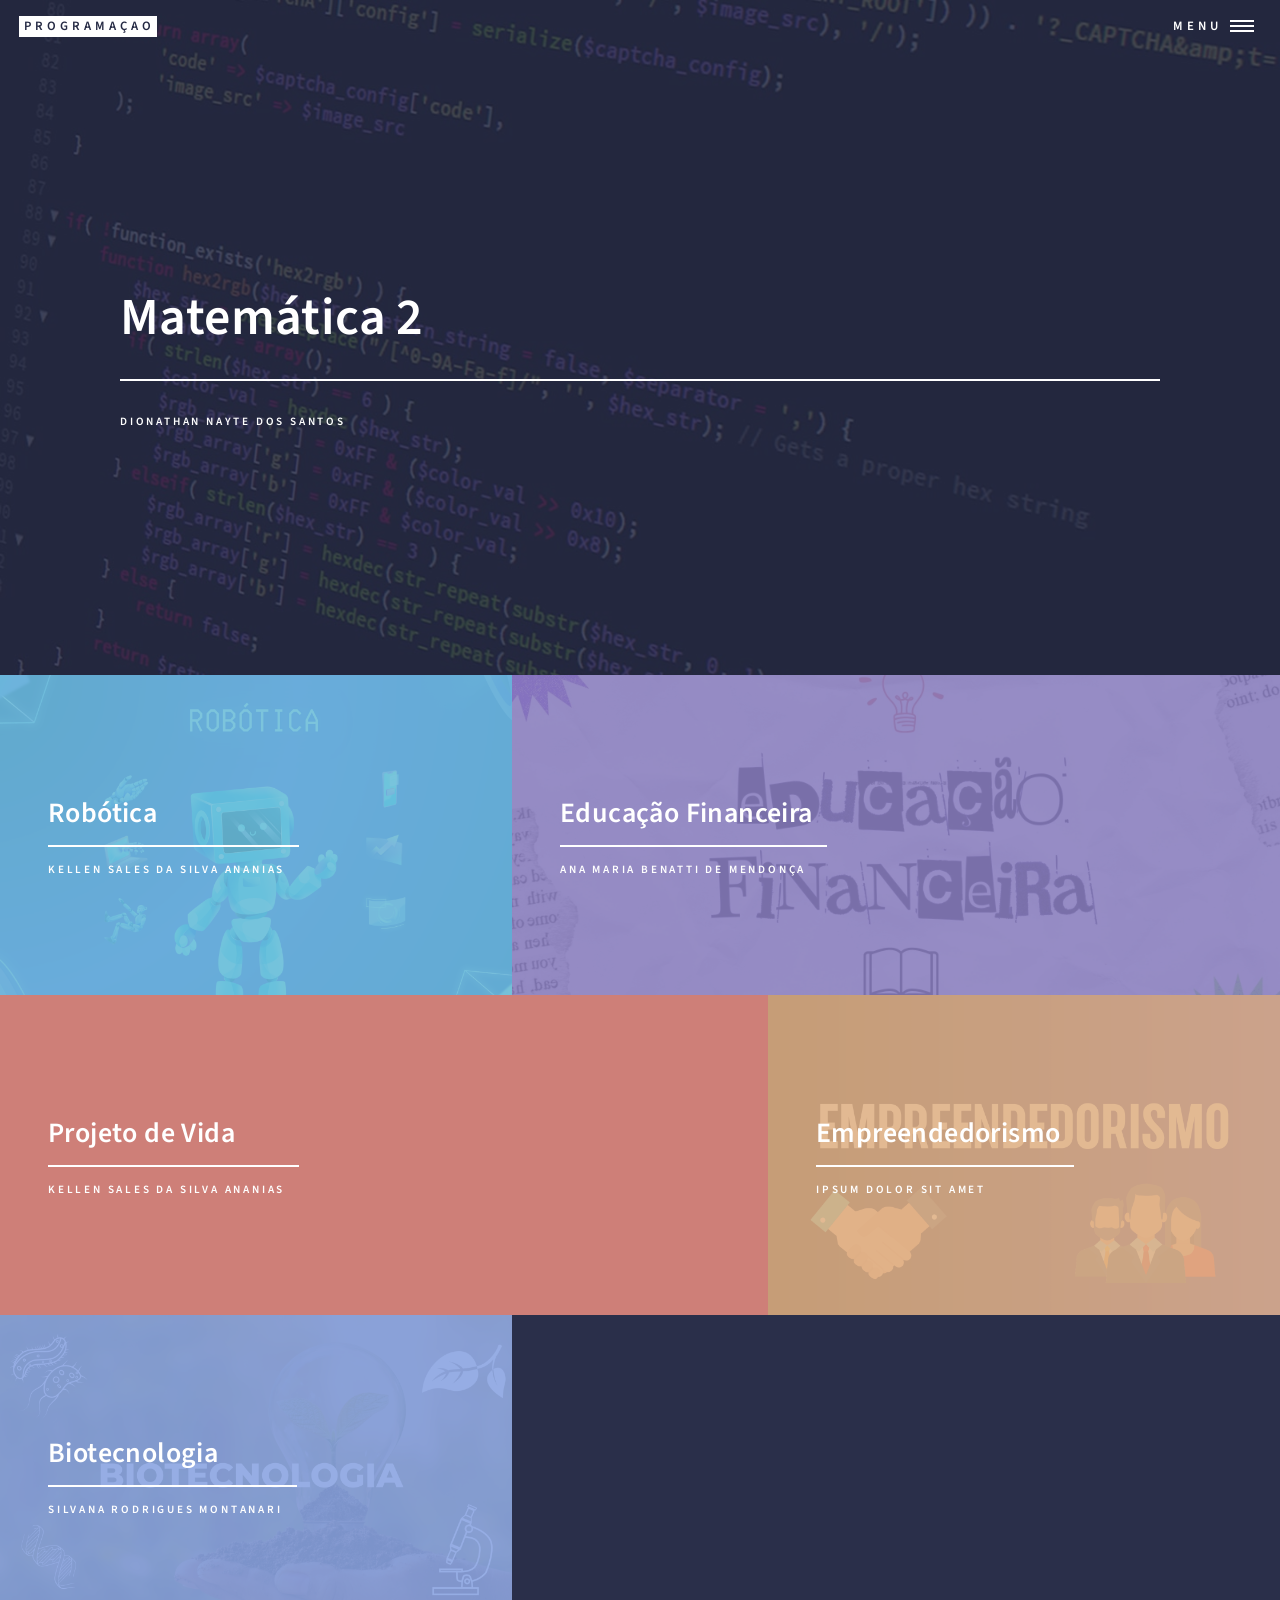
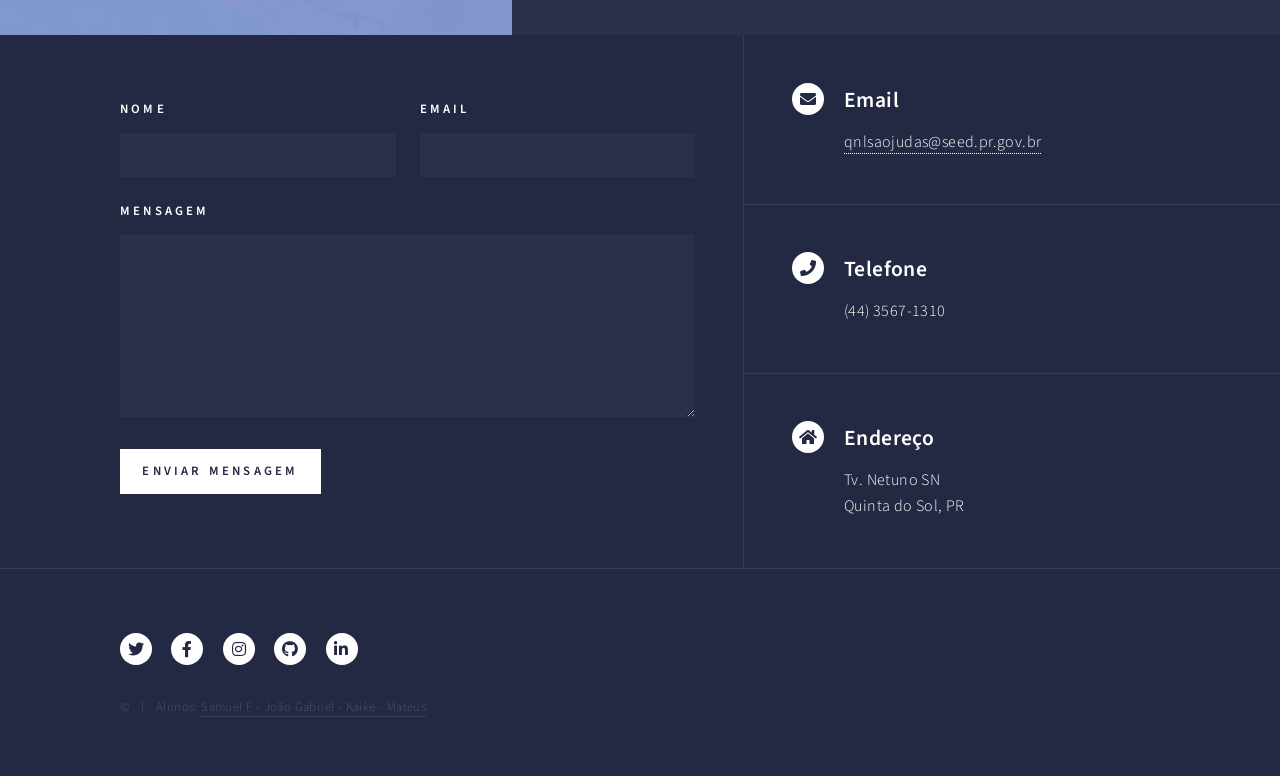
==== commit 24f64e27: "Add files via upload" ====
--- a/index.html
+++ b/index.html
@@ -31,7 +31,6 @@
 							<li><a href="index.html">Inicio</a></li>
 						</ul>
 						<ul class="actions stacked">
-							<li><a href="#" class="button primary fit">Ver mais</a></li>
 							<li><a href="#" class="button fit">Log In</a></li>
 						</ul>
 					</nav>
@@ -45,7 +44,6 @@
 							<div class="content">
 								<p>Dionathan Nayte dos Santos</p>
 								<ul class="actions">
-									<li><a href="#one" class="button next scrolly">Ver mais</a></li>
 								</ul>
 							</div>
 						</div>
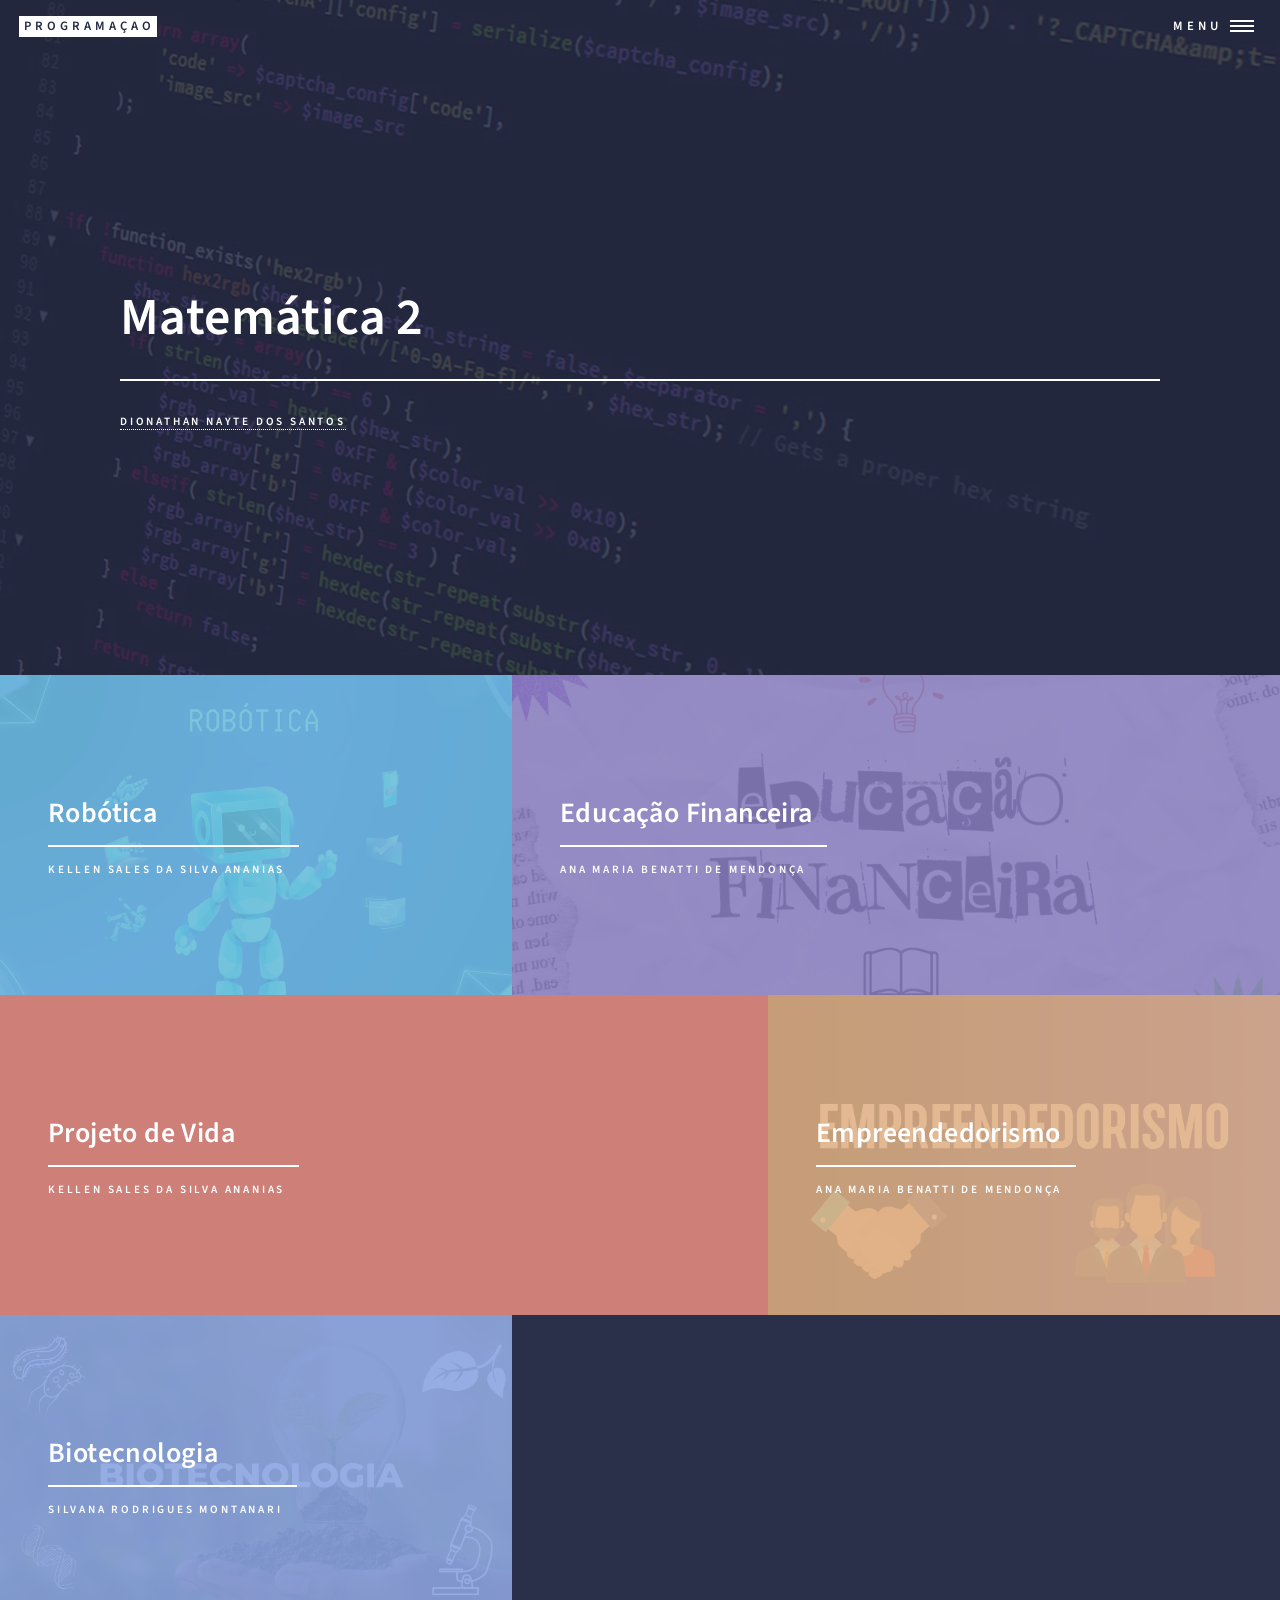
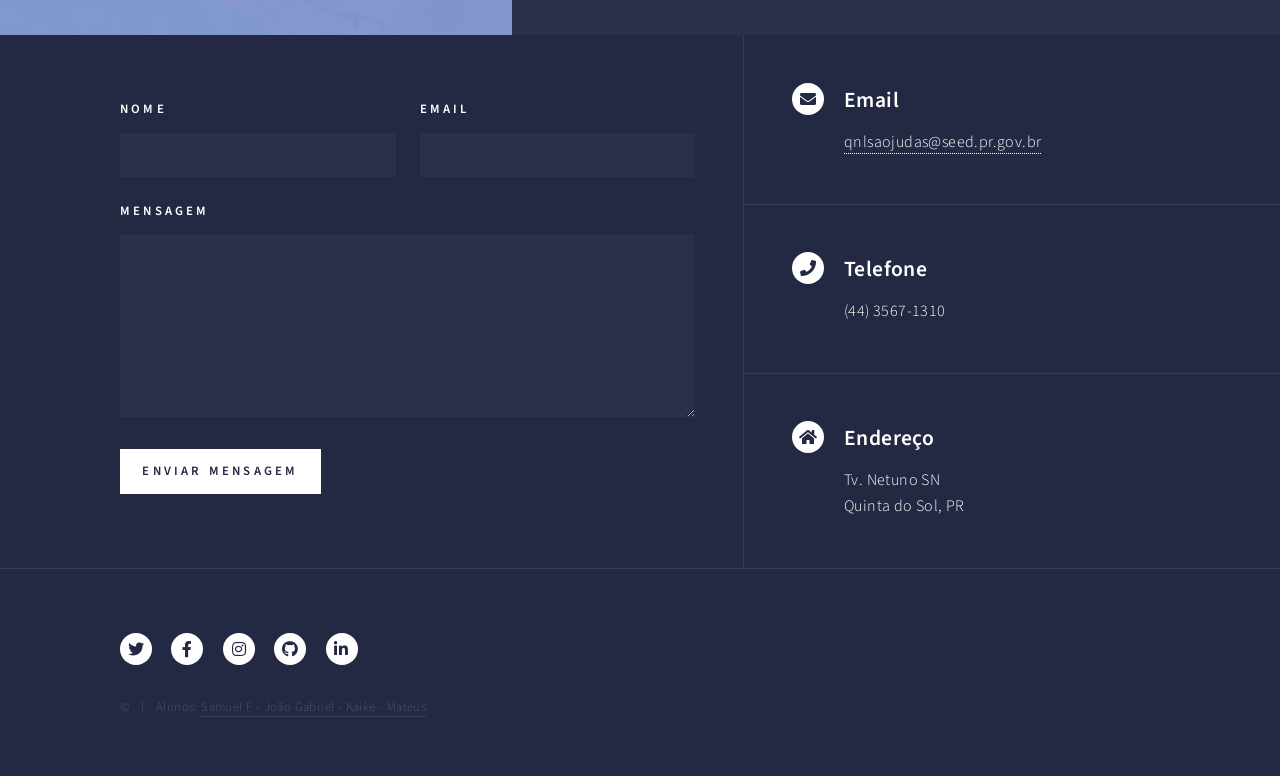
==== commit d6ac81fc: "Add files via upload" ====
--- a/index.html
+++ b/index.html
@@ -39,10 +39,10 @@
 					<section id="banner" class="major">
 						<div class="inner">
 							<header class="major">
-								<h1>Matemática 2</h1>
+								<h1><a href="landing.html" class="link">Matemática 2</a></h1>
 							</header>
 							<div class="content">
-								<p>Dionathan Nayte dos Santos</p>
+								<p><a href="landing.html" class="link">Dionathan Nayte dos Santos</a></p>
 								<ul class="actions">
 								</ul>
 							</div>
@@ -88,8 +88,8 @@
 									</span>
 									<header class="major">
 										<h3><a href="landing.html" class="link">Empreendedorismo</a></h3>
-										<p>Ipsum dolor sit amet</p>
-									</header>
+										<p>Ana Maria Benatti De Mendonça</p>
+									</hprojeto modificamos um site sobre livros com nossa criatividade, fizemos um site com 9 botões que ao serem pressionados tocava sons diferentes e agora estamos produzindo este site.eader>
 								</article>
 								<article>
 									<span class="image">
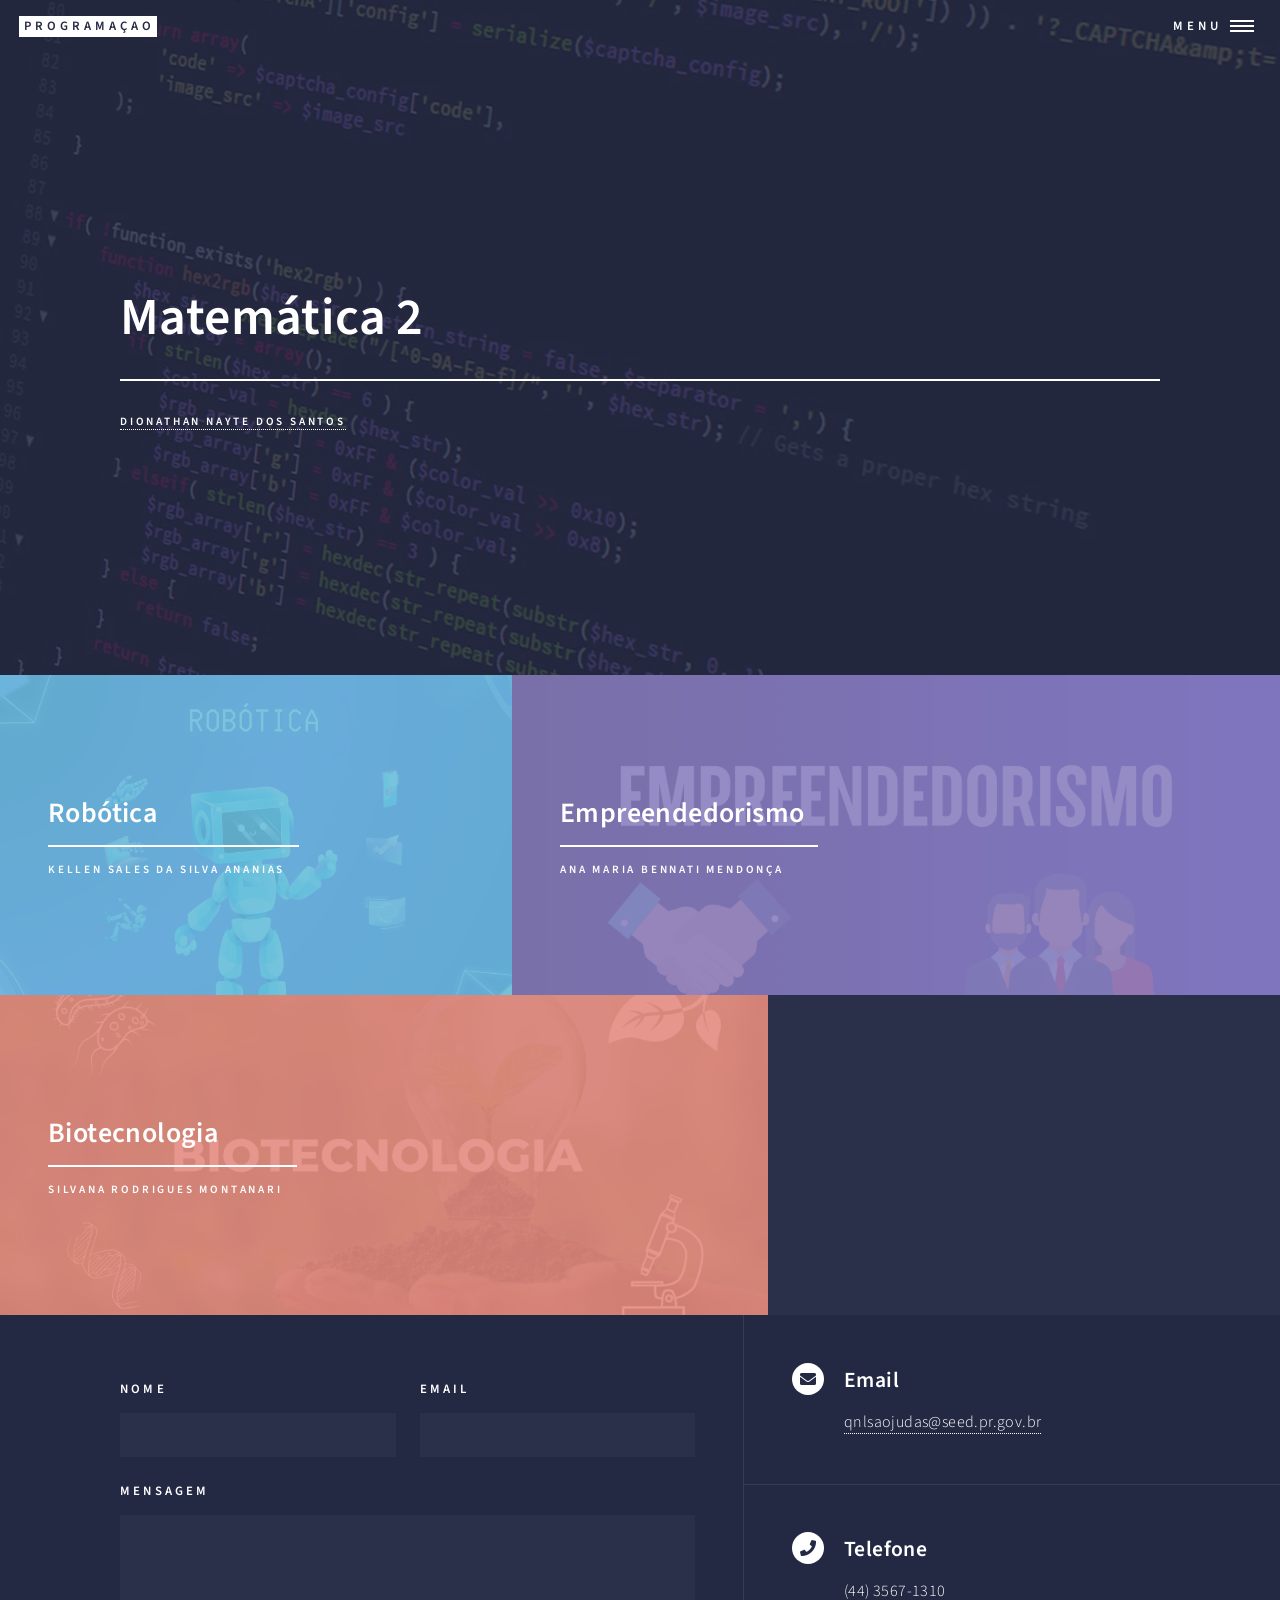
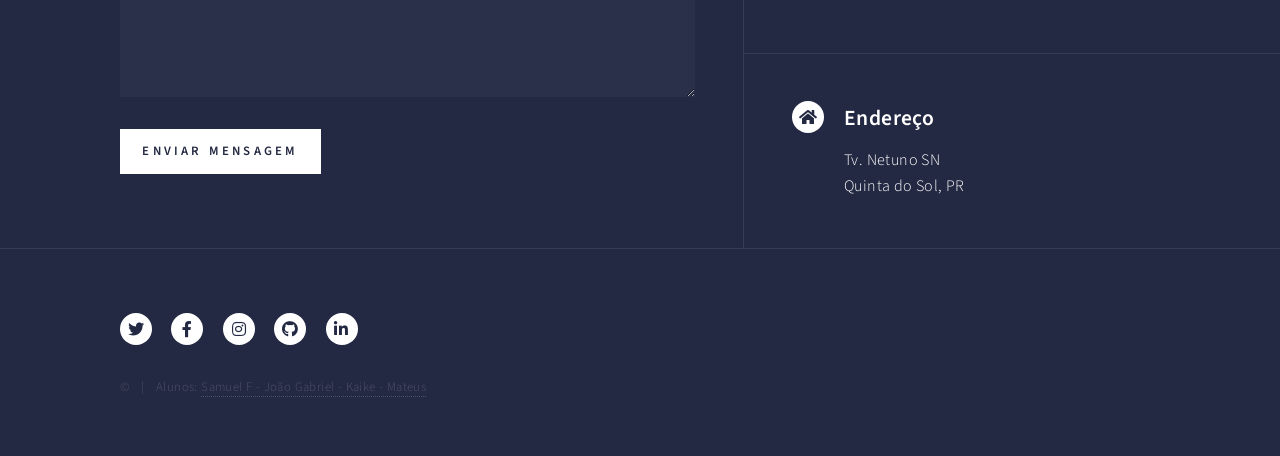
==== commit 868f1e25: "Add files via upload" ====
--- a/index.html
+++ b/index.html
@@ -13,6 +13,11 @@
 		<noscript><link rel="stylesheet" href="assets/css/noscript.css" /></noscript>
 	</head>
 	<body class="is-preload">
+
+		<audio id="audio">
+			<source src="images/transis.mp3" type="audio/mp3">
+			Seu navegador não suporta o elemento de áudio.
+		  </audio>
 
 		<!-- Wrapper -->
 			<div id="wrapper">
@@ -31,7 +36,6 @@
 							<li><a href="index.html">Inicio</a></li>
 						</ul>
 						<ul class="actions stacked">
-							<li><a href="#" class="button fit">Log In</a></li>
 						</ul>
 					</nav>
 
@@ -53,55 +57,38 @@
 					<div id="main">
 
 						<!-- One -->
-							<section id="one" class="tiles">
-								<article>
-									<span class="image">
-										<img src="images/robo.png" alt="" />
-									</span>
-									<header class="major">
-										<h3><a href="landing.html" class="link">Robótica</a></h3>
-										<p>KELLEN SALES DA SILVA ANANIAS</p>
-									</header>
-								</article>
-								<article>
-									<span class="image">
-										<img src="images/Design.jpg" alt="" />
-									</span>
-									<header class="major">
-										<h3><a href="landing.html" class="link">Educação Financeira</a></h3>
-										<p>Ana Maria Benatti De Mendonça</p>
-									</header>
-								</article>
-								<article>
-									<span class="image">
-										<img src="images/projeto.png" alt="" />
-									</span>
-									<header class="major">
-										<h3><a href="landing.html" class="link">Projeto de Vida</a></h3>
-										<p>KELLEN SALES DA SILVA ANANIAS</p>
-									</header>
-								</article>
-								
-								<article>
-									<span class="image">
-										<img src="images/empreender.png" alt="" />
-									</span>
-									<header class="major">
-										<h3><a href="landing.html" class="link">Empreendedorismo</a></h3>
-										<p>Ana Maria Benatti De Mendonça</p>
-									</hprojeto modificamos um site sobre livros com nossa criatividade, fizemos um site com 9 botões que ao serem pressionados tocava sons diferentes e agora estamos produzindo este site.eader>
-								</article>
-								<article>
-									<span class="image">
-										<img src="images/biotec.png" alt="" />
-									</span>
-									<header class="major">
-										<h3><a href="landing.html" class="link">Biotecnologia</a></h3>
-										<p>Silvana Rodrigues Montanari</p>
-									</header>
-								</article>
-							</section>
-
+						<section id="one" class="tiles">
+							<article>
+								<span class="image">
+									<img src="images/robo.png" alt="" />
+								</span>
+								<header class="major">
+									<h3><a href="https://robotivaz.github.io/RobotivaZ/" class="link">Robótica</a></h3>
+									<p>KELLEN SALES DA SILVA ANANIAS</p>
+								</header>
+							</article>
+							
+							<article>
+								<span class="image">
+									<img src="images/empreender.png" alt="" />
+								</span>
+								<header class="major">
+									<h3><a href="
+										https://empreexpr.github.io/empreeendoris/" class="link">Empreendedorismo</a></h3>
+									<p>ANA MARIA BENNATI MENDONÇA</p>
+								</header>
+							</article>
+							<article>
+								<span class="image">
+									<img src="images/biotec.png" alt="" />
+								</span>
+								<header class="major">
+									<h3><a href="
+										https://biotecs2023.github.io/biotecs2021/" class="link">Biotecnologia</a></h3>
+									<p>Silvana Rodrigues Montanari</p>
+								</header>
+							</article>
+						</section>
 
 					</div>
 
@@ -182,6 +169,9 @@
 			<script src="assets/js/breakpoints.min.js"></script>
 			<script src="assets/js/util.js"></script>
 			<script src="assets/js/main.js"></script>
+			<script src="assets/js/audio2.js"></script>
+			<script src="assets/js/audio.js"></script>
+
 
 	</body>
 </html>
